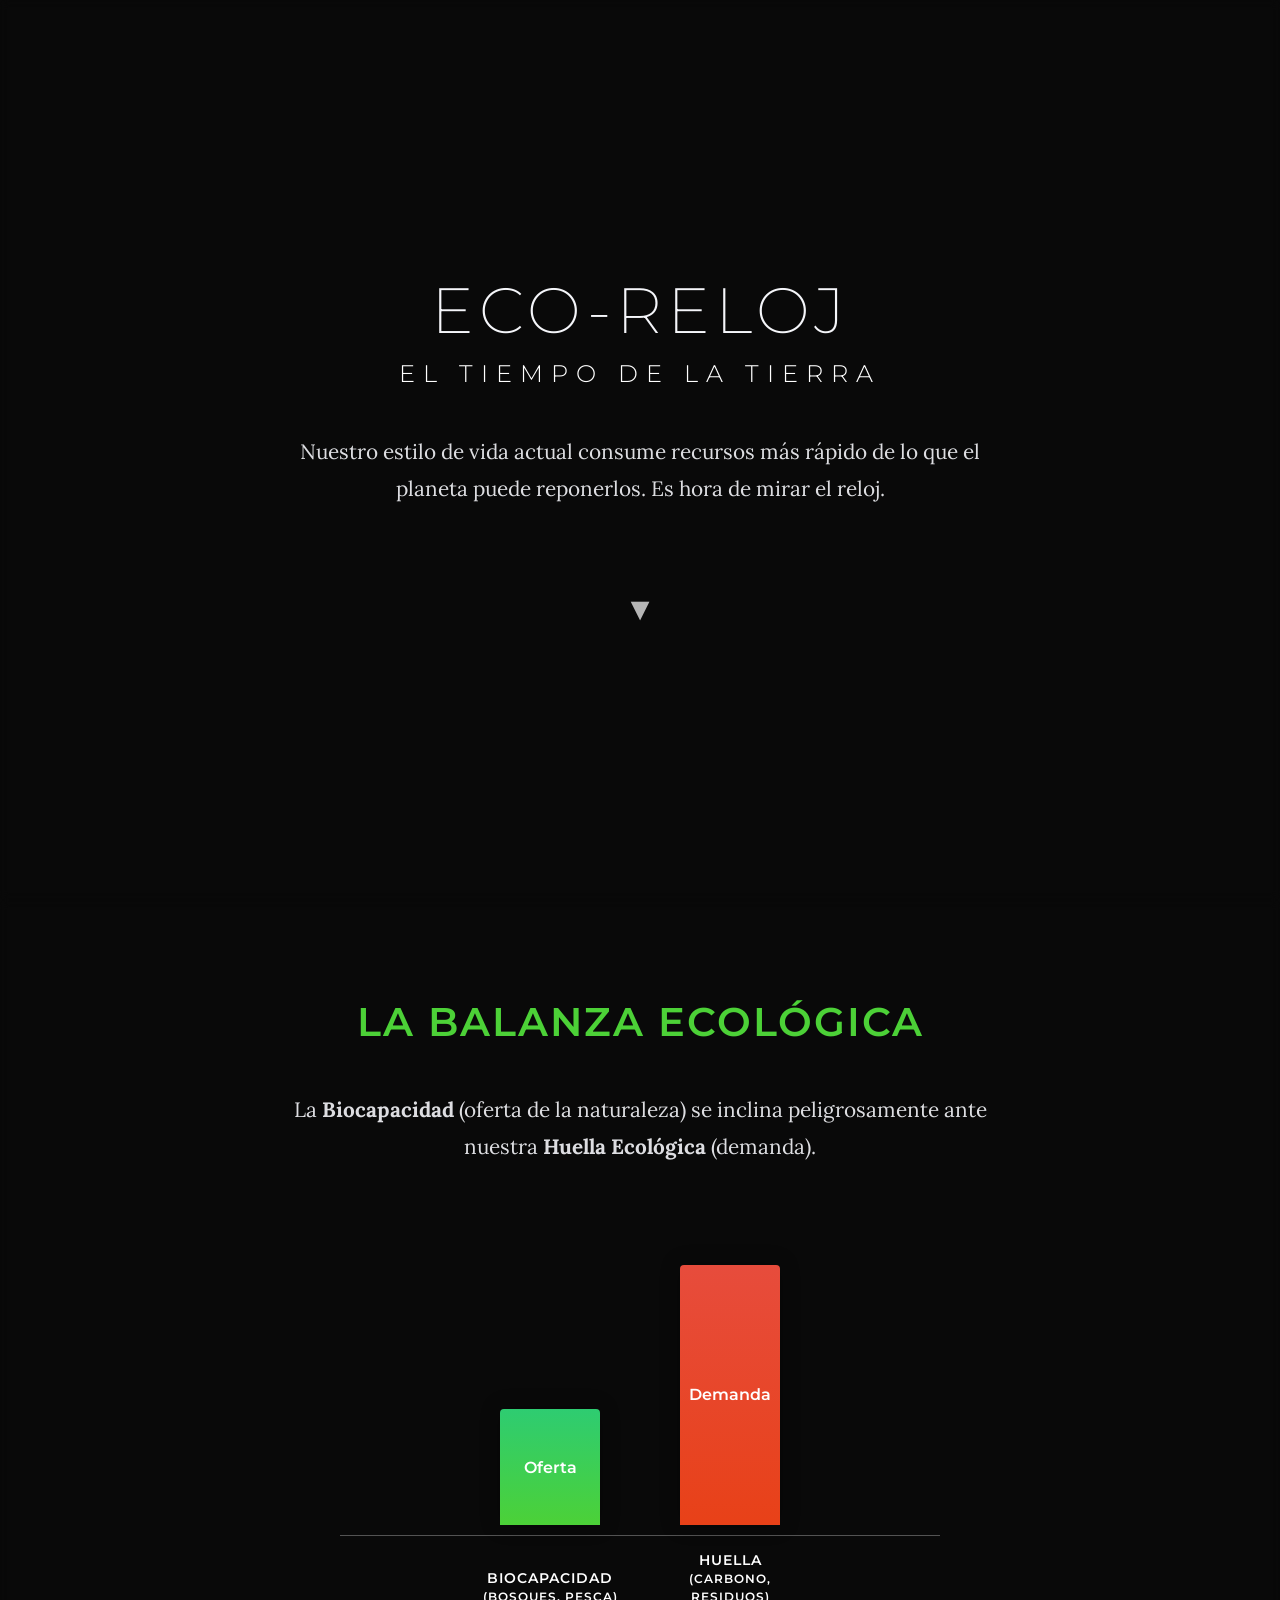
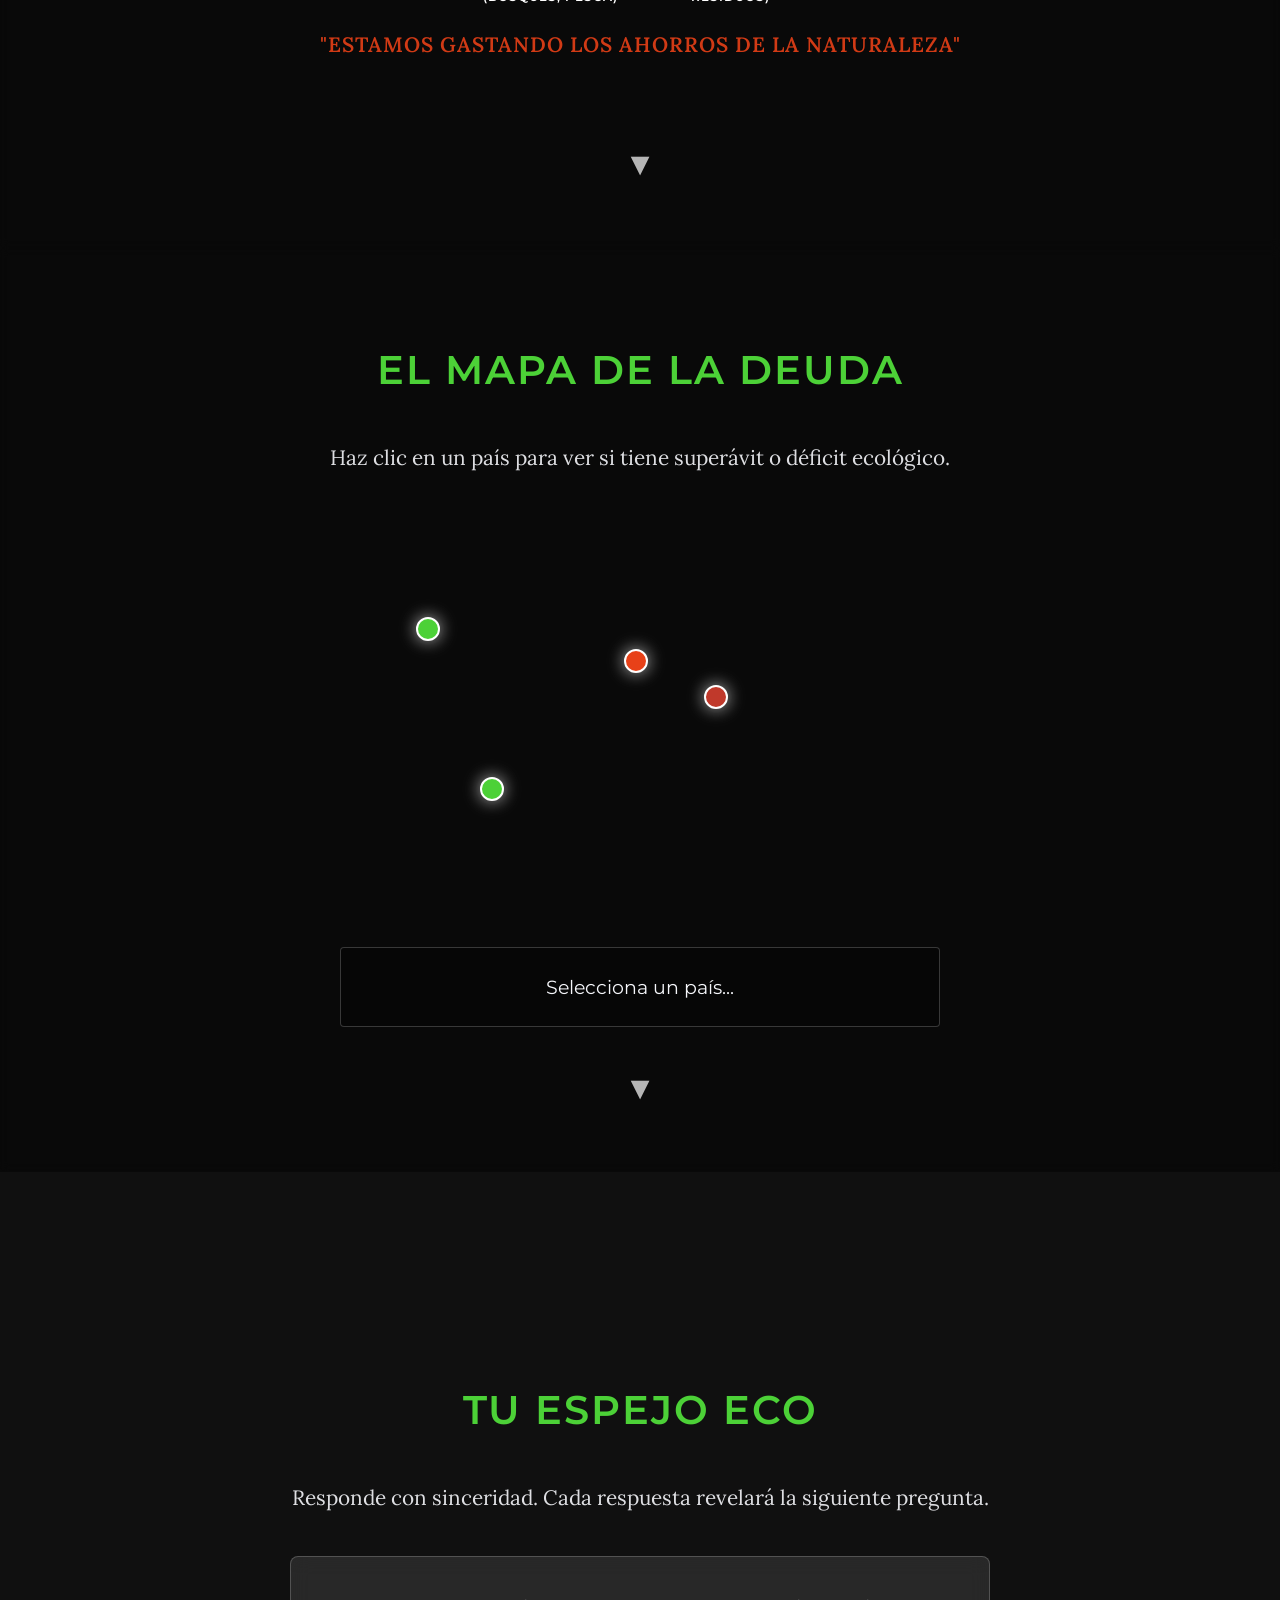
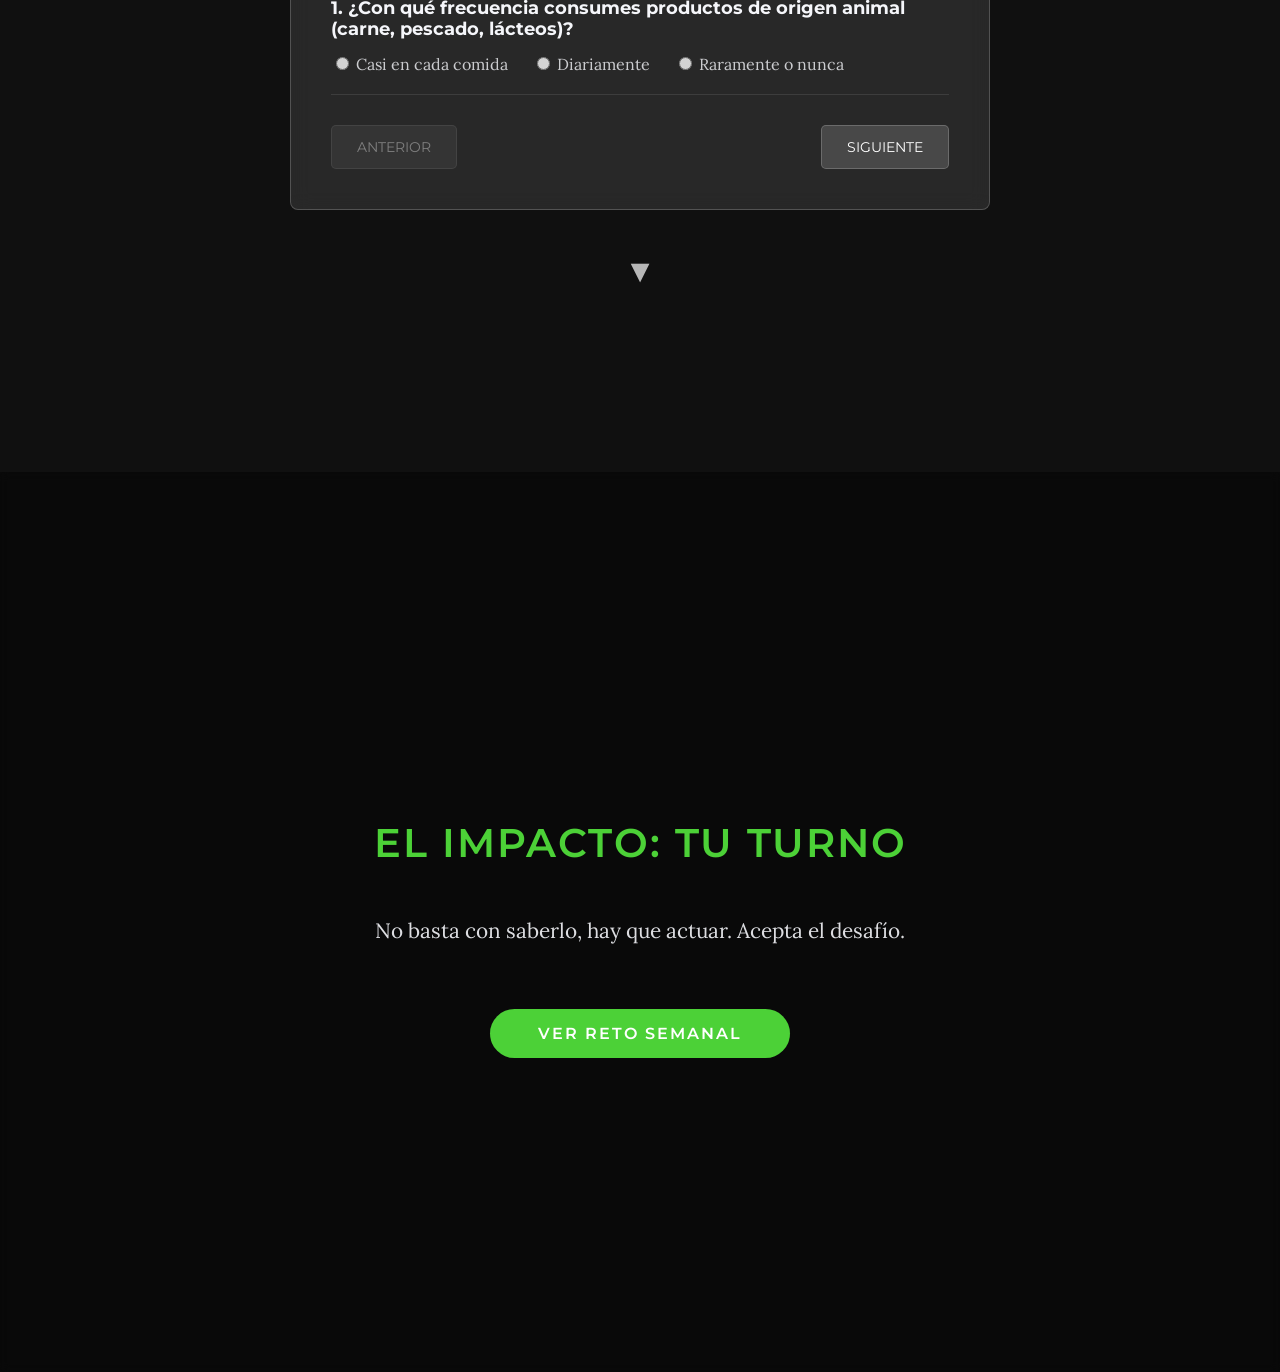
==== index.html @ bac18cf2 "Update and rename eco_reloj.html to index.html" ====
<!DOCTYPE html>
<html lang="es">
<head>
    <meta charset="UTF-8">
    <meta name="viewport" content="width=device-width, initial-scale=1.0">
    <title>Eco-Reloj: El Tiempo de la Tierra</title>
    <!-- Fuentes elegantes -->
    <link href="https://fonts.googleapis.com/css2?family=Lora:ital,wght@0,400;1,400&family=Montserrat:wght@200;400;600&display=swap" rel="stylesheet">
    <style>
        :root {
            --primary: #4cd137; /* Verde vibrante pero elegante */
            --danger: #e84118;  /* Rojo quemado */
            --text: #f5f6fa;    /* Blanco suave */
            --glass: rgba(255, 255, 255, 0.1);
            --glass-border: rgba(255, 255, 255, 0.2);
        }

        * {
            box-sizing: border-box;
        }

        body {
            font-family: 'Lora', serif;
            margin: 0;
            padding: 0;
            color: var(--text);
            background-color: #1a1a1a;
            scroll-behavior: smooth;
        }

        /* Estilo Scrollytelling: Secciones de pantalla completa */
        section {
            min-height: 100vh; /* Cada sección ocupa AL MENOS la pantalla completa y puede crecer */
            padding: 4rem 2rem;
            
            display: flex;
            flex-direction: column;
            justify-content: center;
            align-items: center;
            text-align: center;
            position: relative;
            background-size: cover;
            background-position: center;
            background-attachment: fixed; /* Efecto Parallax */
        }

        /* Capa oscura y difuminada sobre el fondo */
        section::before {
            content: '';
            position: absolute;
            top: 0; left: 0; right: 0; bottom: 0;
            background: rgba(0, 0, 0, 0.65); /* Oscurecer */
            backdrop-filter: blur(4px);      /* Difuminar */
            z-index: 1;
        }

        /* Contenedor para el contenido (texto, botones) para que esté sobre el fondo */
        .content-wrapper {
            position: relative;
            z-index: 2;
            width: 100%;
            max-width: 900px;
            display: flex;
            flex-direction: column;
            align-items: center;
        }

        h1 { 
            font-family: 'Montserrat', sans-serif; 
            font-weight: 200; 
            font-size: 4rem; 
            margin: 0; 
            letter-spacing: 5px;
            text-transform: uppercase;
        }
        
        h2 { 
            font-family: 'Montserrat', sans-serif; 
            font-weight: 600; 
            font-size: 2.5rem; 
            margin-bottom: 1.5rem; 
            color: var(--primary);
            text-transform: uppercase;
            letter-spacing: 2px;
        }
        
        p { 
            font-size: 1.3rem; 
            max-width: 700px; 
            line-height: 1.8; 
            margin-bottom: 2.5rem; 
            font-weight: 300;
            opacity: 0.9;
        }

        /* Sección 1: Portada */
        #inicio {
            background-image: url('https://images.unsplash.com/photo-1451187580459-43490279c0fa?q=80&w=1920&auto=format&fit=crop');
        }
        #inicio h2 { color: white; font-size: 1.5rem; font-weight: 300; letter-spacing: 8px; margin-top: 10px; }
        
        .scroll-down {
            margin-top: 40px;
            font-size: 2rem;
            color: white;
            text-decoration: none;
            animation: float 2s infinite ease-in-out;
            opacity: 0.7;
            cursor: pointer;
        }

        /* Sección 2: La Balanza */
        #balanza {
            background-image: url('https://images.unsplash.com/photo-1500829243541-74b677fecc30?q=80&w=1920&auto=format&fit=crop');
        }

        .grafico-balanza {
            display: flex;
            align-items: flex-end;
            justify-content: center;
            gap: 80px;
            height: 300px;
            width: 100%;
            max-width: 600px;
            margin: 30px 0;
            border-bottom: 1px solid rgba(255,255,255,0.3);
            padding-bottom: 10px;
        }

        .barra {
            width: 100px;
            display: flex;
            align-items: center;
            justify-content: center;
            color: white;
            font-family: 'Montserrat', sans-serif;
            font-weight: 600;
            border-radius: 4px 4px 0 0;
            position: relative;
            box-shadow: 0 0 20px rgba(0,0,0,0.3);
            height: 0; /* Inicialmente 0 para la animación */
            transition: height 2s cubic-bezier(0.22, 1, 0.36, 1); /* Animación suave de subida */
        }

        /* Clases para la animación de altura cuando es visible */
        .grafico-balanza.visible .oferta { 
            background: linear-gradient(to top, var(--primary), #2ecc71); 
            height: 40%; 
        }
        .grafico-balanza.visible .demanda { 
            background: linear-gradient(to top, var(--danger), #e74c3c); 
            height: 90%; 
        }
        
        .etiqueta { 
            position: absolute; 
            bottom: -80px; /* Bajamos la etiqueta */
            color: white; 
            width: 150px; 
            font-size: 0.9rem;
            font-family: 'Montserrat', sans-serif;
            text-transform: uppercase;
            letter-spacing: 1px;
        }

        /* Sección 3: Mapa de la Deuda */
        #mapa {
            background-image: url('https://images.unsplash.com/photo-1524661135-423995f22d0b?q=80&w=1920&auto=format&fit=crop');
        }

        .mapa-container {
            position: relative;
            width: 100%;
            max-width: 800px;
            height: 400px;
            margin-bottom: 30px;
            background-image: url('https://upload.wikimedia.org/wikipedia/commons/8/80/World_map_-_low_resolution.svg');
            background-size: contain;
            background-repeat: no-repeat;
            background-position: center;
            filter: drop-shadow(0 0 10px rgba(255,255,255,0.2));
        }

        /* Hacemos el fondo del espejo un poco más claro para que se vea la imagen */
        #espejo::before {
            background: rgba(0, 0, 0, 0.35); /* Aclarado para mejorar visibilidad del fondo */
            backdrop-filter: blur(2px);
        }

        .pin {
            position: absolute;
            width: 24px;
            height: 24px;
            border-radius: 50%;
            cursor: pointer;
            transition: transform 0.3s, box-shadow 0.3s;
            box-shadow: 0 0 15px rgba(255,255,255,0.5);
            border: 2px solid white;
        }
        .pin:hover {
            transform: scale(1.3);
            z-index: 10;
        }

        #info-pais {
            padding: 20px;
            border-radius: 4px;
            font-family: 'Montserrat', sans-serif;
            font-weight: 400;
            font-size: 1.2rem;
            min-height: 80px;
            width: 100%;
            max-width: 600px;
            display: flex;
            align-items: center;
            justify-content: center;
            background: rgba(0,0,0,0.3);
            border: 1px solid var(--glass-border);
        }

        /* Sección 4: Tu Espejo Eco */
        #espejo {
            background-image: url('https://images.unsplash.com/photo-1497436072909-60f360e1d4b0?q=80&w=1920&auto=format&fit=crop');
        }

        .cuestionario {
            background: var(--glass);
            border: 1px solid var(--glass-border);
            backdrop-filter: blur(10px);
            padding: 40px;
            border-radius: 8px;
            text-align: left;
            width: 100%;
            max-width: 700px;
        }
        .pregunta { 
            display: none;
            border-bottom: 1px solid rgba(255,255,255,0.1);
            padding-bottom: 20px;
            margin-bottom: 20px;
        }
        .pregunta.active { 
            display: block;
            margin-bottom: 30px;
            padding-bottom: 20px;
            transition: opacity 0.5s ease-in, max-height 0.7s ease-in;
        }
        .pregunta strong { display: block; margin-bottom: 15px; font-family: 'Montserrat', sans-serif; font-size: 1.1rem; }
        .pregunta label { 
            display: inline-block; 
            margin-right: 20px; 
            cursor: pointer; 
            font-size: 1rem;
            opacity: 0.8;
            transition: opacity 0.2s;
        }
        .pregunta label:hover { opacity: 1; }
        
        button.action-btn {
            background-color: white;
            color: white;
            color: #1a1a1a;
            border: none;
            padding: 15px 40px;
            font-size: 1rem;
            font-family: 'Montserrat', sans-serif;
            font-weight: 600;
            text-transform: uppercase;
            letter-spacing: 2px;
            border-radius: 50px;
            cursor: pointer;
            margin-top: 20px;
            width: 100%;
            transition: transform 0.2s, box-shadow 0.2s;
        }
        button.action-btn:hover { 
            transform: translateY(-2px);
            box-shadow: 0 5px 15px rgba(255,255,255,0.2);
        }

        #resultado-planetas {
            margin-top: 30px;
            font-size: 1.8rem;
            font-family: 'Montserrat', sans-serif;
            font-weight: 300;
            text-align: center;
            color: white;
            min-height: 50px;
        }
        #resultado-planetas span {
            font-weight: 600;
            letter-spacing: 1px;
        }

        .navegacion-cuestionario {
            display: flex;
            justify-content: space-between;
            margin-top: 30px;
        }

        .nav-btn {
            background-color: rgba(255, 255, 255, 0.15);
            color: white;
            border: 1px solid var(--glass-border);
            padding: 12px 25px;
            font-family: 'Montserrat', sans-serif;
            cursor: pointer;
            border-radius: 5px;
            transition: background-color 0.3s;
            font-size: 0.9rem;
            text-transform: uppercase;
        }
        .nav-btn:hover:not(:disabled) { background-color: rgba(255, 255, 255, 0.3); }
        .nav-btn:disabled {
            opacity: 0.4;
            cursor: not-allowed;
        }
        /* Sección 5: Acciones */
        #acciones {
            background-image: url('https://images.unsplash.com/photo-1542601906990-b4d3fb778b09?q=80&w=1920&auto=format&fit=crop');
        }

        #lista-retos {
            display: none;
            text-align: left;
            width: 100%;
            max-width: 700px;
            margin-top: 40px;
        }
        .reto-card {
            background: var(--glass);
            border: 1px solid var(--glass-border);
            border-left: 4px solid var(--primary);
            padding: 25px;
            margin-bottom: 20px;
            backdrop-filter: blur(5px);
            border-radius: 0 8px 8px 0;
        }
        .reto-card h3 { margin: 0 0 10px 0; color: white; font-family: 'Montserrat', sans-serif; }
        .reto-card p { margin: 0; font-size: 1rem; max-width: 100%; }

        @keyframes float {
            0% { transform: translateY(0); }
            50% { transform: translateY(10px); }
            100% { transform: translateY(0); }
        }
    </style>
</head>
<body>

    <!-- 1. Concepto y Objetivo -->
    <section id="inicio">
        <div class="content-wrapper">
            <h1>Eco-Reloj</h1>
            <h2>El Tiempo de la Tierra</h2>
            <p>Nuestro estilo de vida actual consume recursos más rápido de lo que el planeta puede reponerlos. Es hora de mirar el reloj.</p>
            <a href="#balanza" class="scroll-down">▼</a>
        </div>
    </section>

    <!-- 2. La Balanza (Biocapacidad vs Huella) -->
    <section id="balanza">
        <div class="content-wrapper">
            <h2>La Balanza Ecológica</h2>
            <p>La <strong>Biocapacidad</strong> (oferta de la naturaleza) se inclina peligrosamente ante nuestra <strong>Huella Ecológica</strong> (demanda).</p>
            
            <div class="grafico-balanza">
                <div class="barra oferta">
                    Oferta
                    <span class="etiqueta">Biocapacidad<br><small>(Bosques, Pesca)</small></span>
                </div>
                <div class="barra demanda">
                    Demanda
                    <span class="etiqueta">Huella<br><small>(Carbono, Residuos)</small></span>
                </div>
            </div>
            <p style="margin-top: 60px; font-weight: 600; color: var(--danger); letter-spacing: 1px;">"ESTAMOS GASTANDO LOS AHORROS DE LA NATURALEZA"</p>
            <a href="#mapa" class="scroll-down">▼</a>
        </div>
    </section>

    <!-- 3. El Mapa de la Deuda -->
    <section id="mapa">
        <div class="content-wrapper">
            <h2>El Mapa de la Deuda</h2>
            <p>Haz clic en un país para ver si tiene superávit o déficit ecológico.</p>
            
            <div class="mapa-container">
                <!-- Coordenadas aproximadas en % para el mapa SVG -->
                <div id="pin-canada" class="pin" style="top: 25%; left: 22%; background-color: var(--primary);"></div>
                <div id="pin-brasil" class="pin" style="top: 65%; left: 30%; background-color: var(--primary);"></div>
                <div id="pin-espana" class="pin" style="top: 33%; left: 48%; background-color: var(--danger);"></div>
                <div id="pin-qatar" class="pin" style="top: 42%; left: 58%; background-color: #c0392b;"></div>
            </div>

            <div id="info-pais">Selecciona un país...</div>
            <a href="#espejo" class="scroll-down">▼</a>
        </div>
    </section>

    <!-- 4. Tu Espejo Eco (Simulador) -->
    <section id="espejo">
        <div class="content-wrapper">
            <h2>Tu Espejo Eco</h2>
            <p>Responde con sinceridad. Cada respuesta revelará la siguiente pregunta.</p>
            
            <div class="cuestionario">
                <!-- Pregunta 1 -->
                <div id="pregunta-1" class="pregunta active">
                    <strong>1. ¿Con qué frecuencia consumes productos de origen animal (carne, pescado, lácteos)?</strong>
                    <label><input type="radio" name="q1" value="1.2"> Casi en cada comida</label>
                    <label><input type="radio" name="q1" value="0.7"> Diariamente</label>
                    <label><input type="radio" name="q1" value="0.2"> Raramente o nunca</label>
                </div>

                <!-- Pregunta 2 -->
                <div id="pregunta-2" class="pregunta">
                    <strong>2. ¿Cuál es tu principal medio de transporte diario?</strong>
                    <label><input type="radio" name="q2" value="1.0"> Coche (gasolina/diésel) solo</label>
                    <label><input type="radio" name="q2" value="0.4"> Transporte público o coche compartido</label>
                    <label><input type="radio" name="q2" value="0.1"> Bici, a pie o coche eléctrico</label>
                </div>

                <!-- Pregunta 3 -->
                <div id="pregunta-3" class="pregunta">
                    <strong>3. ¿Cómo es el consumo energético de tu hogar?</strong>
                    <label><input type="radio" name="q3" value="0.8"> No presto atención, uso energía convencional</label>
                    <label><input type="radio" name="q3" value="0.4"> Uso bombillas LED y apago luces</label>
                    <label><input type="radio" name="q3" value="0.1"> Tengo electrodomésticos A+++ y/o energía renovable</label>
                </div>

                <!-- Pregunta 4 -->
                <div id="pregunta-4" class="pregunta">
                    <strong>4. Al comprar alimentos, ¿priorizas productos locales y de temporada?</strong>
                    <label><input type="radio" name="q4" value="0.6"> No, compro lo que me apetece</label>
                    <label><input type="radio" name="q4" value="0.3"> A veces, si es fácil encontrarlos</label>
                    <label><input type="radio" name="q4" value="0.1"> Sí, busco activamente productos de cercanía</label>
                </div>

                <!-- Pregunta 5 -->
                <div id="pregunta-5" class="pregunta">
                    <strong>5. ¿Cómo gestionas tus residuos domésticos?</strong>
                    <label><input type="radio" name="q5" value="0.5"> No separo los residuos</label>
                    <label><input type="radio" name="q5" value="0.2"> Separo lo básico (plástico, papel, vidrio)</label>
                    <label><input type="radio" name="q5" value="0.0"> Separo, composteo y reduzco al máximo</label>
                </div>

                <!-- Pregunta 6 -->
                <div id="pregunta-6" class="pregunta">
                    <strong>6. ¿Con qué frecuencia viajas en avión al año?</strong>
                    <label><input type="radio" name="q6" value="1.5"> Varios viajes largos (intercontinentales)</label>
                    <label><input type="radio" name="q6" value="0.8"> Varios viajes cortos (nacionales/europeos)</label>
                    <label><input type="radio" name="q6" value="0.1"> No suelo viajar en avión</label>
                </div>

                <!-- Pregunta 7 -->
                <div id="pregunta-7" class="pregunta">
                    <strong>7. ¿Con qué frecuencia compras artículos nuevos (ropa, electrónica, etc.)?</strong>
                    <label><input type="radio" name="q7" value="0.7"> Constantemente, me gusta estar a la última</label>
                    <label><input type="radio" name="q7" value="0.3"> Solo cuando algo se rompe o es necesario</label>
                    <label><input type="radio" name="q7" value="0.1"> Raramente, priorizo reparar o comprar de segunda mano</label>
                </div>

                <!-- Pregunta 8 -->
                <div id="pregunta-8" class="pregunta">
                    <strong>8. ¿En qué tipo de vivienda vives?</strong>
                    <label><input type="radio" name="q8" value="0.8"> Casa grande unifamiliar</label>
                    <label><input type="radio" name="q8" value="0.4"> Casa adosada o piso grande (>100m²)</label>
                    <label><input type="radio" name="q8" value="0.2"> Piso pequeño o apartamento (<100m²)</label>
                </div>

                <!-- Pregunta 9 -->
                <div id="pregunta-9" class="pregunta">
                    <strong>9. ¿Cuánta atención prestas a tu consumo de agua?</strong>
                    <label><input type="radio" name="q9" value="0.4"> No me fijo mucho, dejo el grifo correr</label>
                    <label><input type="radio" name="q9" value="0.2"> Intento cerrar el grifo y hacer duchas cortas</label>
                    <label><input type="radio" name="q9" value="0.1"> Reutilizo agua y tengo sistemas de ahorro</label>
                </div>

                <!-- Pregunta 10 -->
                <div id="pregunta-10" class="pregunta">
                    <strong>10. ¿Qué porcentaje de la comida que compras crees que acabas tirando?</strong>
                    <label><input type="radio" name="q10" value="0.6"> Bastante, más del 20%</label>
                    <label><input type="radio" name="q10" value="0.3"> Algo, a veces se me estropean cosas (5-20%)</label>
                    <label><input type="radio" name="q10" value="0.1"> Muy poco o nada, planifico bien mis compras (<5%)</label>
                </div>

                <!-- Pregunta 11 -->
                <div id="pregunta-11" class="pregunta">
                    <strong>11. ¿Cuál es el tamaño de tu hogar (cuántas personas viven contigo)?</strong>
                    <label><input type="radio" name="q11" value="0.2"> Vivo con 3 o más personas (recursos compartidos)</label>
                    <label><input type="radio" name="q11" value="0.4"> Vivo con 1 o 2 personas</label>
                    <label><input type="radio" name="q11" value="0.7"> Vivo solo/a</label>
                </div>

                <!-- Pregunta 12 -->
                <div id="pregunta-12" class="pregunta">
                    <strong>12. ¿Con qué frecuencia consumes alimentos procesados y envasados?</strong>
                    <label><input type="radio" name="q12" value="0.5"> A diario, son la base de mi dieta</label>
                    <label><input type="radio" name="q12" value="0.2"> Varias veces por semana</label>
                    <label><input type="radio" name="q12" value="0.1"> Raramente, cocino con ingredientes frescos</label>
                </div>

                <!-- Pregunta 13 -->
                <div id="pregunta-13" class="pregunta">
                    <strong>13. Si tienes vehículo, ¿qué tipo de combustible usa?</strong>
                    <label><input type="radio" name="q13" value="0.8"> Diésel o gasolina antiguo</label>
                    <label><input type="radio" name="q13" value="0.3"> Híbrido o gasolina moderno y eficiente</label>
                    <label><input type="radio" name="q13" value="0.0"> Eléctrico o no tengo vehículo</label>
                </div>

                <!-- Pregunta 14 -->
                <div id="pregunta-14" class="pregunta">
                    <strong>14. ¿Cómo climatizas tu hogar principalmente?</strong>
                    <label><input type="radio" name="q14" value="0.7"> Calefacción/aire acondicionado sin control</label>
                    <label><input type="radio" name="q14" value="0.4"> Uso la climatización con termostato de forma moderada</label>
                    <label><input type="radio" name="q14" value="0.1"> Buen aislamiento, uso mínimo de climatización</label>
                </div>

                <!-- Pregunta 15 -->
                <div id="pregunta-15" class="pregunta">
                    <strong>15. ¿Tu banco o tus ahorros invierten en energías renovables?</strong>
                    <label><input type="radio" name="q15" value="0.3"> No lo sé o sé que no</label>
                    <label><input type="radio" name="q15" value="0.1"> Intento que mi dinero apoye proyectos sostenibles</label>
                    <label><input type="radio" name="q15" value="0.0"> Sí, invierto activamente en banca ética o proyectos verdes</label>
                </div>

                <div class="navegacion-cuestionario">
                    <button id="btn-anterior" class="nav-btn">Anterior</button>
                    <button id="btn-siguiente" class="nav-btn">Siguiente</button>
                </div>

                <div id="calculo-container" style="display: none; opacity: 0; transition: opacity 0.8s ease-in;">
                    <button id="btn-calcular" class="action-btn">Calcular mis planetas</button>
                    <div id="resultado-planetas"></div>
                </div>
            </div>
            <a href="#acciones" class="scroll-down">▼</a>
        </div>
    </section>

    <!-- 5. Acciones Concretas -->
    <section id="acciones">
        <div class="content-wrapper">
            <h2>El Impacto: Tu Turno</h2>
            <p>No basta con saberlo, hay que actuar. Acepta el desafío.</p>
            
            <button id="btn-ver-reto" class="action-btn" style="max-width: 300px; background-color: var(--primary); color: white;">Ver Reto Semanal</button>

            <div id="lista-retos">
                <div class="reto-card">
                    <h3>🚗 Operación Coche Compartido</h3>
                    <p>No viajes solo. Evita "pagar" el coste de 4 asientos usando solo uno.</p>
                </div>
                <div class="reto-card">
                    <h3>🥦 Lunes sin Carne</h3>
                    <p>Reduce el impacto del sector alimentario eliminando la carne un día a la semana.</p>
                </div>
                <div class="reto-card">
                    <h3>♻️ Estación de Reciclaje</h3>
                    <p>Instala tres cubos en casa hoy mismo para reducir tu huella de residuos.</p>
                </div>
            </div>
        </div>
    </section>

    <script>
    document.addEventListener('DOMContentLoaded', function() {

        // --- Lógica para el desplazamiento suave con las flechas ---
        document.querySelectorAll('a.scroll-down').forEach(anchor => {
            anchor.addEventListener('click', function (e) {
                e.preventDefault(); // Prevenir el salto brusco del ancla

                const targetId = this.getAttribute('href');
                const targetElement = document.querySelector(targetId);

                if (targetElement) {
                    targetElement.scrollIntoView({
                        behavior: 'smooth'
                    });
                }
            });
        });

        // --- Lógica para los pines del mapa ---
        document.getElementById('pin-canada').addEventListener('mouseenter', () => mostrarDeuda('canada'));
        document.getElementById('pin-brasil').addEventListener('mouseenter', () => mostrarDeuda('brasil'));
        document.getElementById('pin-espana').addEventListener('mouseenter', () => mostrarDeuda('espana'));
        document.getElementById('pin-qatar').addEventListener('mouseenter', () => mostrarDeuda('qatar'));
        document.querySelectorAll('.pin').forEach(p => p.addEventListener('mouseleave', limpiarInfo));

        // El resto de la lógica de la página se ejecuta después de que todo ha cargado

        // Lógica del Mapa de la Deuda
        function mostrarDeuda(pais) {
            const info = document.getElementById('info-pais');
            let texto = "";
            let colorFondo = "";
            let colorTexto = "white";

            switch(pais) {
                case 'brasil':
                    texto = "🇧🇷 Brasil: SUPERÁVIT ECOLÓGICO (Verde). Gracias a su inmensa biodiversidad amazónica.";
                    colorFondo = "rgba(76, 209, 55, 0.4)";
                    break;
                case 'canada':
                    texto = "🇨🇦 Canadá: SUPERÁVIT ECOLÓGICO (Verde). Gran extensión de bosques y baja densidad.";
                    colorFondo = "rgba(76, 209, 55, 0.4)";
                    break;
                case 'espana':
                    texto = "🇪🇸 España: DÉFICIT ECOLÓGICO (Rojo). Importación masiva de recursos y consumo.";
                    colorFondo = "rgba(232, 65, 24, 0.4)";
                    break;
                case 'qatar':
                    texto = "🇶🇦 Qatar: DÉFICIT EXTREMO (Rojo Oscuro). Altísimo consumo energético per cápita.";
                    colorFondo = "rgba(194, 54, 22, 0.6)";
                    break;
            }

            info.style.backgroundColor = colorFondo;
            info.style.color = colorTexto;
            info.innerText = texto;
        }

        function limpiarInfo() {
            const info = document.getElementById('info-pais');
            info.style.backgroundColor = "rgba(0,0,0,0.3)";
            info.style.color = "white";
            info.innerText = "Pasa el ratón por los puntos del mapa...";
        }

        // Lógica del Espejo Eco (Cuestionario secuencial)
        const preguntas = document.querySelectorAll('.cuestionario .pregunta');
        const calculoContainer = document.getElementById('calculo-container');
        const navContainer = document.querySelector('.navegacion-cuestionario');
        const btnAnterior = document.getElementById('btn-anterior');
        const btnSiguiente = document.getElementById('btn-siguiente');
        const btnCalcular = document.getElementById('btn-calcular');
        const resultadoDiv = document.getElementById('resultado-planetas');
        let currentQuestionIndex = 0;

        function showQuestion(index) {
            preguntas.forEach((pregunta, i) => {
                pregunta.classList.toggle('active', i === index);
            });
            btnAnterior.disabled = index === 0;
            btnSiguiente.textContent = index === preguntas.length - 1 ? 'Finalizar' : 'Siguiente';
        }

        btnSiguiente.addEventListener('click', () => {
            const currentQuestion = preguntas[currentQuestionIndex];
            const isAnswered = currentQuestion.querySelector('input[type="radio"]:checked');

            if (!isAnswered) {
                alert('Por favor, selecciona una respuesta para continuar.');
                return;
            }

            if (currentQuestionIndex < preguntas.length - 1) {
                currentQuestionIndex++;
                showQuestion(currentQuestionIndex);
            } else {
                // Última pregunta, mostrar botón de calcular
                navContainer.style.display = 'none';
                calculoContainer.style.display = 'block';
                setTimeout(() => { calculoContainer.style.opacity = '1'; }, 50);
            }
        });

        btnAnterior.addEventListener('click', () => {
            if (currentQuestionIndex > 0) {
                currentQuestionIndex--;
                showQuestion(currentQuestionIndex);
            }
        });

        // Iniciar cuestionario
        showQuestion(currentQuestionIndex);

        function calcularHuella() {
            // Empezamos con una base de 0.5 planetas (necesidades básicas).
            let planetas = 0.5;
            
            // Recorremos todas las preguntas y sumamos el valor de la respuesta seleccionada
            for (let i = 1; i <= preguntas.length; i++) {
                const respuesta = document.querySelector(`input[name="q${i}"]:checked`);
                if (respuesta) { // Comprobación de seguridad
                    planetas += parseFloat(respuesta.value);
                }
            }

            resultadoDiv.innerHTML = `Necesitaríamos <span style="font-size: 3rem; color: var(--danger);">${planetas.toFixed(1)}</span> Tierras si todos vivieran como tú.`;
        }
        btnCalcular.addEventListener('click', calcularHuella);

        // Lógica de Retos
        function mostrarRetos() {
            const lista = document.getElementById('lista-retos');
            lista.style.display = 'block';
            lista.scrollIntoView({ behavior: 'smooth' });
        }
        
        document.getElementById('btn-ver-reto').addEventListener('click', mostrarRetos);

        // Animación de entrada para la gráfica
        const observer = new IntersectionObserver((entries) => {
            entries.forEach(entry => {
                if (entry.isIntersecting) {
                    entry.target.classList.add('visible');
                }
            });
        }, { threshold: 0.5 });

        document.querySelectorAll('.grafico-balanza').forEach(el => observer.observe(el));
    });
    </script>
</body>
</html>
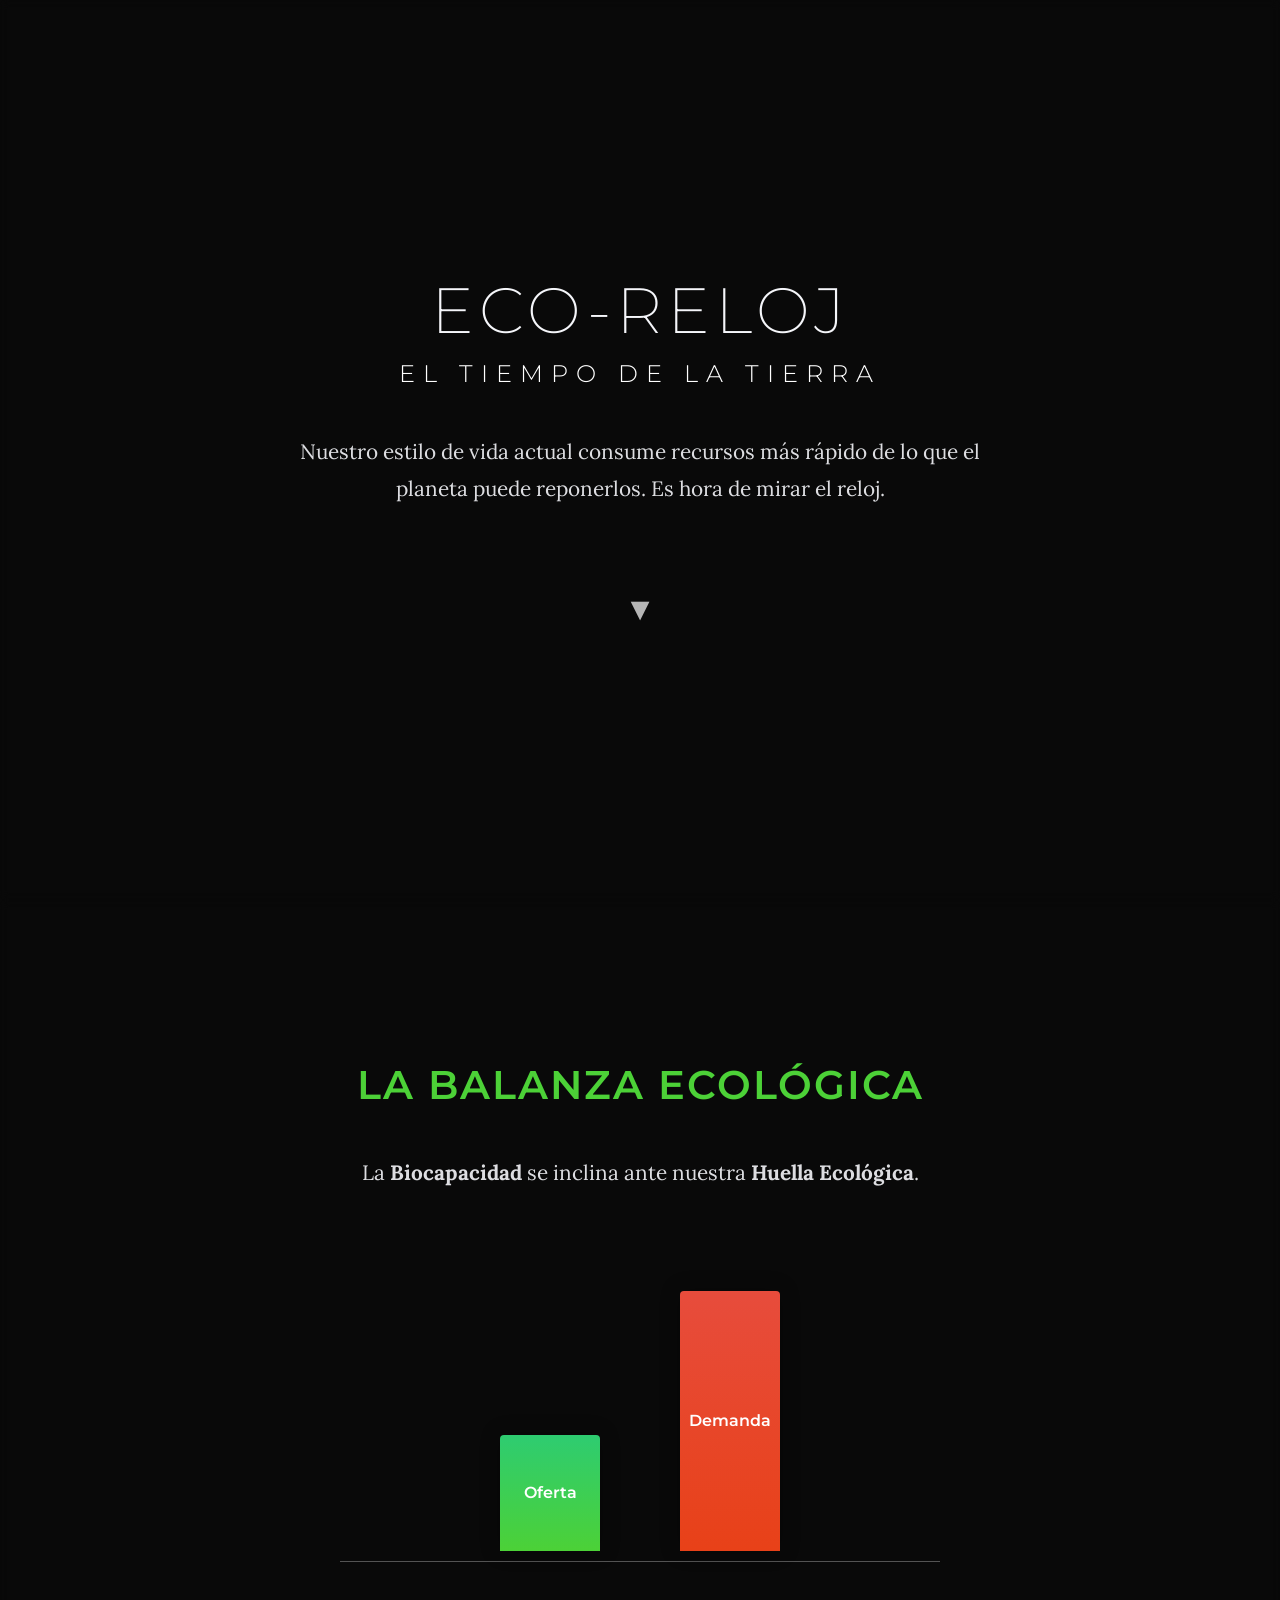
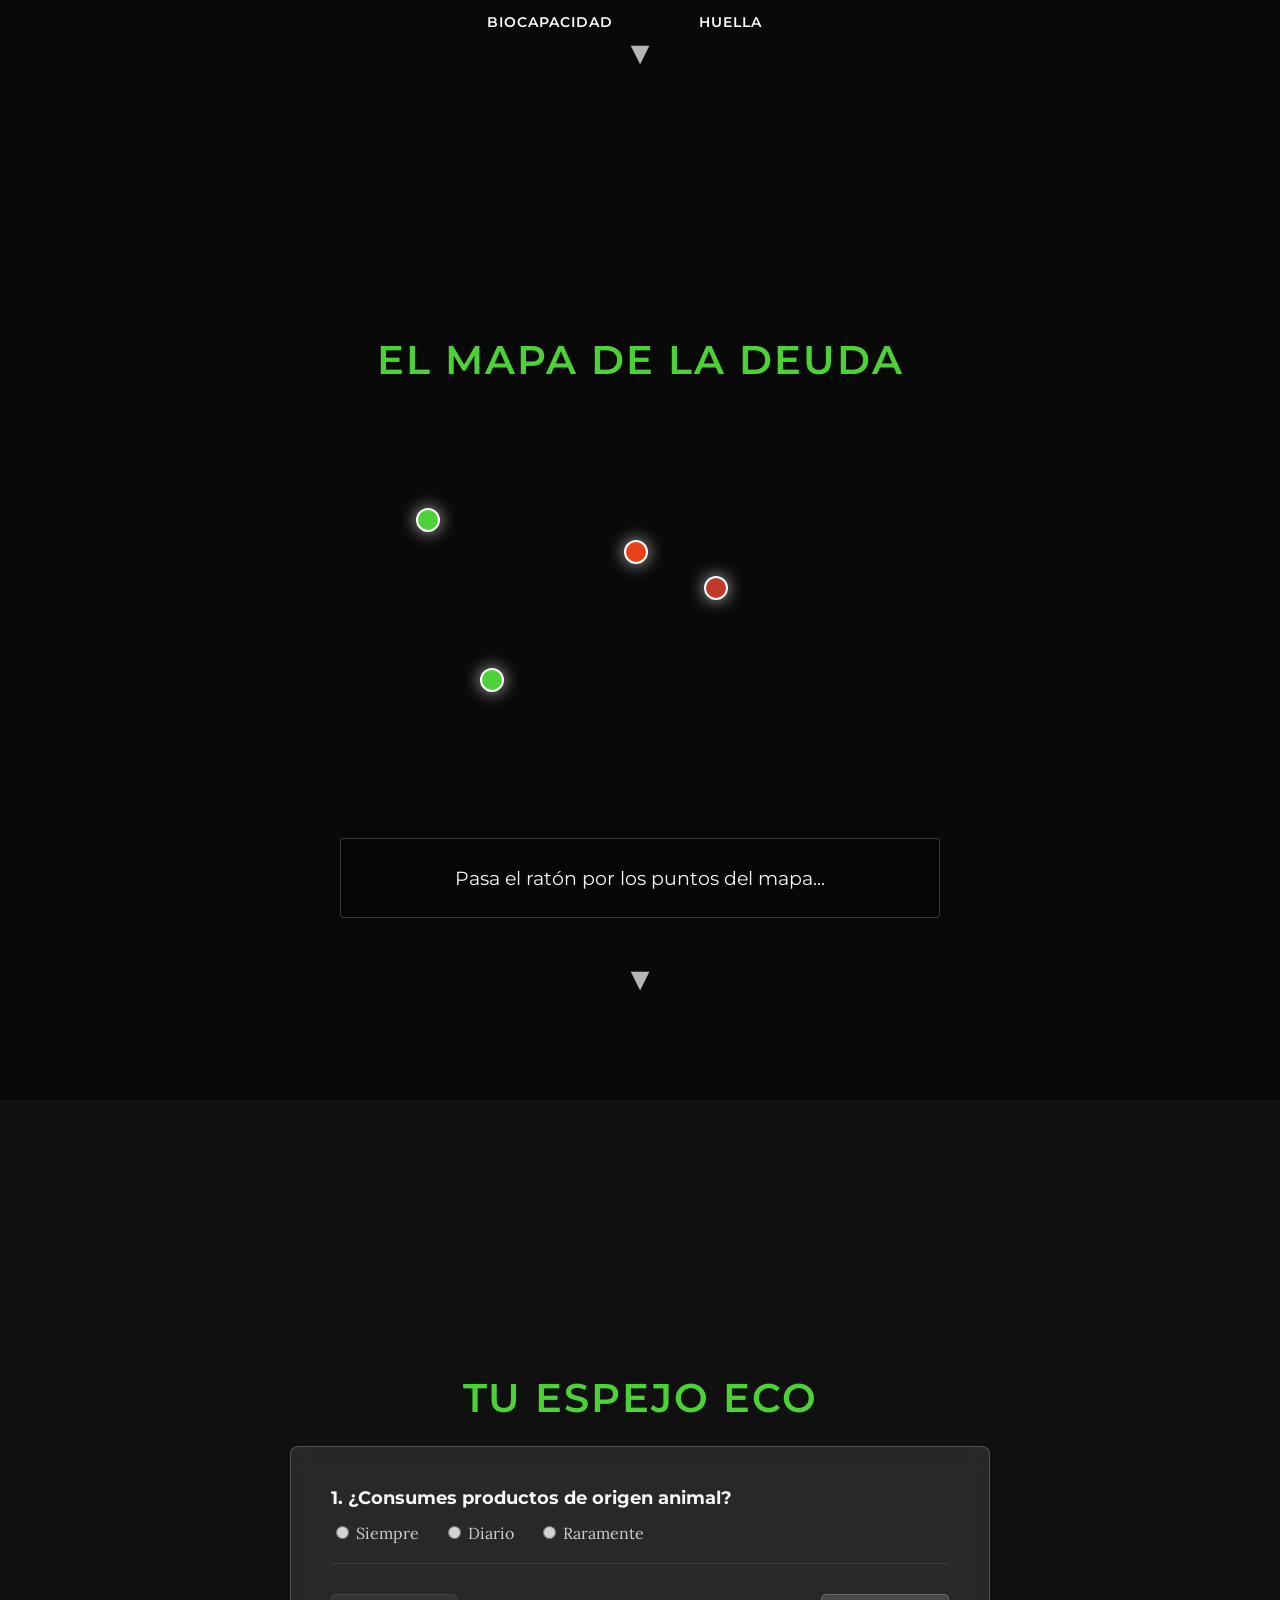
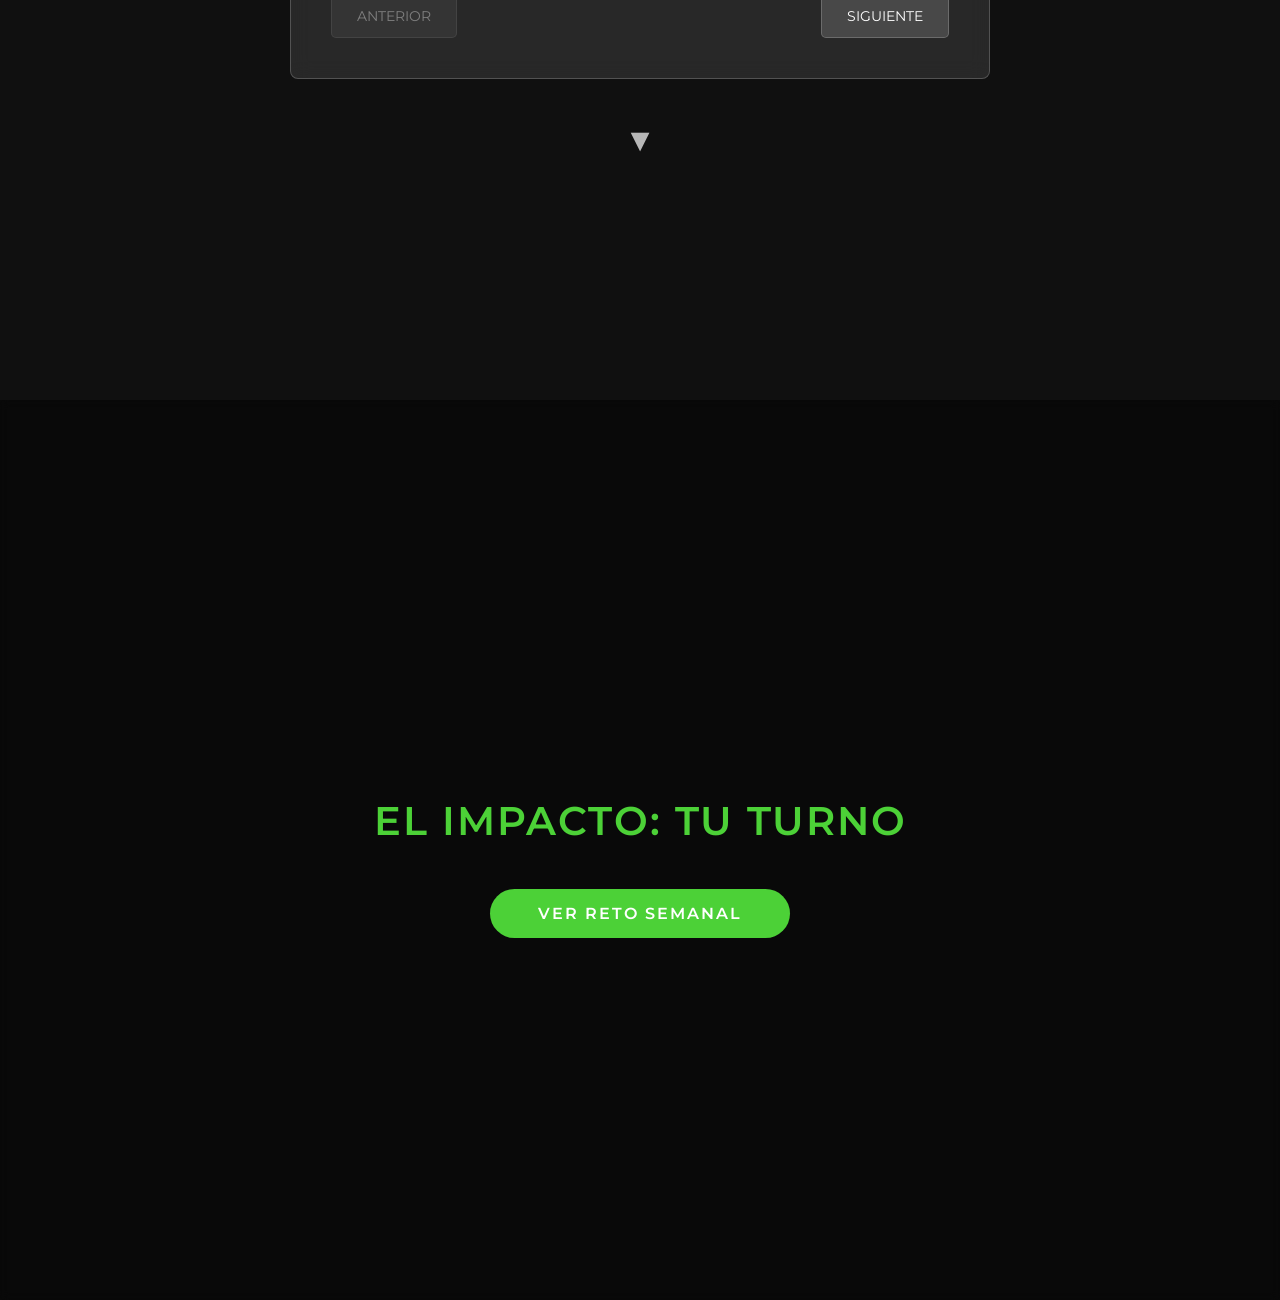
==== commit d03b6a27: "Add files via upload" ====
--- a/index.html
+++ b/index.html
@@ -4,716 +4,120 @@
     <meta charset="UTF-8">
     <meta name="viewport" content="width=device-width, initial-scale=1.0">
     <title>Eco-Reloj: El Tiempo de la Tierra</title>
-    <!-- Fuentes elegantes -->
+
+    <!-- Google Fonts -->
     <link href="https://fonts.googleapis.com/css2?family=Lora:ital,wght@0,400;1,400&family=Montserrat:wght@200;400;600&display=swap" rel="stylesheet">
-    <style>
-        :root {
-            --primary: #4cd137; /* Verde vibrante pero elegante */
-            --danger: #e84118;  /* Rojo quemado */
-            --text: #f5f6fa;    /* Blanco suave */
-            --glass: rgba(255, 255, 255, 0.1);
-            --glass-border: rgba(255, 255, 255, 0.2);
-        }
 
-        * {
-            box-sizing: border-box;
-        }
-
-        body {
-            font-family: 'Lora', serif;
-            margin: 0;
-            padding: 0;
-            color: var(--text);
-            background-color: #1a1a1a;
-            scroll-behavior: smooth;
-        }
-
-        /* Estilo Scrollytelling: Secciones de pantalla completa */
-        section {
-            min-height: 100vh; /* Cada sección ocupa AL MENOS la pantalla completa y puede crecer */
-            padding: 4rem 2rem;
-            
-            display: flex;
-            flex-direction: column;
-            justify-content: center;
-            align-items: center;
-            text-align: center;
-            position: relative;
-            background-size: cover;
-            background-position: center;
-            background-attachment: fixed; /* Efecto Parallax */
-        }
-
-        /* Capa oscura y difuminada sobre el fondo */
-        section::before {
-            content: '';
-            position: absolute;
-            top: 0; left: 0; right: 0; bottom: 0;
-            background: rgba(0, 0, 0, 0.65); /* Oscurecer */
-            backdrop-filter: blur(4px);      /* Difuminar */
-            z-index: 1;
-        }
-
-        /* Contenedor para el contenido (texto, botones) para que esté sobre el fondo */
-        .content-wrapper {
-            position: relative;
-            z-index: 2;
-            width: 100%;
-            max-width: 900px;
-            display: flex;
-            flex-direction: column;
-            align-items: center;
-        }
-
-        h1 { 
-            font-family: 'Montserrat', sans-serif; 
-            font-weight: 200; 
-            font-size: 4rem; 
-            margin: 0; 
-            letter-spacing: 5px;
-            text-transform: uppercase;
-        }
-        
-        h2 { 
-            font-family: 'Montserrat', sans-serif; 
-            font-weight: 600; 
-            font-size: 2.5rem; 
-            margin-bottom: 1.5rem; 
-            color: var(--primary);
-            text-transform: uppercase;
-            letter-spacing: 2px;
-        }
-        
-        p { 
-            font-size: 1.3rem; 
-            max-width: 700px; 
-            line-height: 1.8; 
-            margin-bottom: 2.5rem; 
-            font-weight: 300;
-            opacity: 0.9;
-        }
-
-        /* Sección 1: Portada */
-        #inicio {
-            background-image: url('https://images.unsplash.com/photo-1451187580459-43490279c0fa?q=80&w=1920&auto=format&fit=crop');
-        }
-        #inicio h2 { color: white; font-size: 1.5rem; font-weight: 300; letter-spacing: 8px; margin-top: 10px; }
-        
-        .scroll-down {
-            margin-top: 40px;
-            font-size: 2rem;
-            color: white;
-            text-decoration: none;
-            animation: float 2s infinite ease-in-out;
-            opacity: 0.7;
-            cursor: pointer;
-        }
-
-        /* Sección 2: La Balanza */
-        #balanza {
-            background-image: url('https://images.unsplash.com/photo-1500829243541-74b677fecc30?q=80&w=1920&auto=format&fit=crop');
-        }
-
-        .grafico-balanza {
-            display: flex;
-            align-items: flex-end;
-            justify-content: center;
-            gap: 80px;
-            height: 300px;
-            width: 100%;
-            max-width: 600px;
-            margin: 30px 0;
-            border-bottom: 1px solid rgba(255,255,255,0.3);
-            padding-bottom: 10px;
-        }
-
-        .barra {
-            width: 100px;
-            display: flex;
-            align-items: center;
-            justify-content: center;
-            color: white;
-            font-family: 'Montserrat', sans-serif;
-            font-weight: 600;
-            border-radius: 4px 4px 0 0;
-            position: relative;
-            box-shadow: 0 0 20px rgba(0,0,0,0.3);
-            height: 0; /* Inicialmente 0 para la animación */
-            transition: height 2s cubic-bezier(0.22, 1, 0.36, 1); /* Animación suave de subida */
-        }
-
-        /* Clases para la animación de altura cuando es visible */
-        .grafico-balanza.visible .oferta { 
-            background: linear-gradient(to top, var(--primary), #2ecc71); 
-            height: 40%; 
-        }
-        .grafico-balanza.visible .demanda { 
-            background: linear-gradient(to top, var(--danger), #e74c3c); 
-            height: 90%; 
-        }
-        
-        .etiqueta { 
-            position: absolute; 
-            bottom: -80px; /* Bajamos la etiqueta */
-            color: white; 
-            width: 150px; 
-            font-size: 0.9rem;
-            font-family: 'Montserrat', sans-serif;
-            text-transform: uppercase;
-            letter-spacing: 1px;
-        }
-
-        /* Sección 3: Mapa de la Deuda */
-        #mapa {
-            background-image: url('https://images.unsplash.com/photo-1524661135-423995f22d0b?q=80&w=1920&auto=format&fit=crop');
-        }
-
-        .mapa-container {
-            position: relative;
-            width: 100%;
-            max-width: 800px;
-            height: 400px;
-            margin-bottom: 30px;
-            background-image: url('https://upload.wikimedia.org/wikipedia/commons/8/80/World_map_-_low_resolution.svg');
-            background-size: contain;
-            background-repeat: no-repeat;
-            background-position: center;
-            filter: drop-shadow(0 0 10px rgba(255,255,255,0.2));
-        }
-
-        /* Hacemos el fondo del espejo un poco más claro para que se vea la imagen */
-        #espejo::before {
-            background: rgba(0, 0, 0, 0.35); /* Aclarado para mejorar visibilidad del fondo */
-            backdrop-filter: blur(2px);
-        }
-
-        .pin {
-            position: absolute;
-            width: 24px;
-            height: 24px;
-            border-radius: 50%;
-            cursor: pointer;
-            transition: transform 0.3s, box-shadow 0.3s;
-            box-shadow: 0 0 15px rgba(255,255,255,0.5);
-            border: 2px solid white;
-        }
-        .pin:hover {
-            transform: scale(1.3);
-            z-index: 10;
-        }
-
-        #info-pais {
-            padding: 20px;
-            border-radius: 4px;
-            font-family: 'Montserrat', sans-serif;
-            font-weight: 400;
-            font-size: 1.2rem;
-            min-height: 80px;
-            width: 100%;
-            max-width: 600px;
-            display: flex;
-            align-items: center;
-            justify-content: center;
-            background: rgba(0,0,0,0.3);
-            border: 1px solid var(--glass-border);
-        }
-
-        /* Sección 4: Tu Espejo Eco */
-        #espejo {
-            background-image: url('https://images.unsplash.com/photo-1497436072909-60f360e1d4b0?q=80&w=1920&auto=format&fit=crop');
-        }
-
-        .cuestionario {
-            background: var(--glass);
-            border: 1px solid var(--glass-border);
-            backdrop-filter: blur(10px);
-            padding: 40px;
-            border-radius: 8px;
-            text-align: left;
-            width: 100%;
-            max-width: 700px;
-        }
-        .pregunta { 
-            display: none;
-            border-bottom: 1px solid rgba(255,255,255,0.1);
-            padding-bottom: 20px;
-            margin-bottom: 20px;
-        }
-        .pregunta.active { 
-            display: block;
-            margin-bottom: 30px;
-            padding-bottom: 20px;
-            transition: opacity 0.5s ease-in, max-height 0.7s ease-in;
-        }
-        .pregunta strong { display: block; margin-bottom: 15px; font-family: 'Montserrat', sans-serif; font-size: 1.1rem; }
-        .pregunta label { 
-            display: inline-block; 
-            margin-right: 20px; 
-            cursor: pointer; 
-            font-size: 1rem;
-            opacity: 0.8;
-            transition: opacity 0.2s;
-        }
-        .pregunta label:hover { opacity: 1; }
-        
-        button.action-btn {
-            background-color: white;
-            color: white;
-            color: #1a1a1a;
-            border: none;
-            padding: 15px 40px;
-            font-size: 1rem;
-            font-family: 'Montserrat', sans-serif;
-            font-weight: 600;
-            text-transform: uppercase;
-            letter-spacing: 2px;
-            border-radius: 50px;
-            cursor: pointer;
-            margin-top: 20px;
-            width: 100%;
-            transition: transform 0.2s, box-shadow 0.2s;
-        }
-        button.action-btn:hover { 
-            transform: translateY(-2px);
-            box-shadow: 0 5px 15px rgba(255,255,255,0.2);
-        }
-
-        #resultado-planetas {
-            margin-top: 30px;
-            font-size: 1.8rem;
-            font-family: 'Montserrat', sans-serif;
-            font-weight: 300;
-            text-align: center;
-            color: white;
-            min-height: 50px;
-        }
-        #resultado-planetas span {
-            font-weight: 600;
-            letter-spacing: 1px;
-        }
-
-        .navegacion-cuestionario {
-            display: flex;
-            justify-content: space-between;
-            margin-top: 30px;
-        }
-
-        .nav-btn {
-            background-color: rgba(255, 255, 255, 0.15);
-            color: white;
-            border: 1px solid var(--glass-border);
-            padding: 12px 25px;
-            font-family: 'Montserrat', sans-serif;
-            cursor: pointer;
-            border-radius: 5px;
-            transition: background-color 0.3s;
-            font-size: 0.9rem;
-            text-transform: uppercase;
-        }
-        .nav-btn:hover:not(:disabled) { background-color: rgba(255, 255, 255, 0.3); }
-        .nav-btn:disabled {
-            opacity: 0.4;
-            cursor: not-allowed;
-        }
-        /* Sección 5: Acciones */
-        #acciones {
-            background-image: url('https://images.unsplash.com/photo-1542601906990-b4d3fb778b09?q=80&w=1920&auto=format&fit=crop');
-        }
-
-        #lista-retos {
-            display: none;
-            text-align: left;
-            width: 100%;
-            max-width: 700px;
-            margin-top: 40px;
-        }
-        .reto-card {
-            background: var(--glass);
-            border: 1px solid var(--glass-border);
-            border-left: 4px solid var(--primary);
-            padding: 25px;
-            margin-bottom: 20px;
-            backdrop-filter: blur(5px);
-            border-radius: 0 8px 8px 0;
-        }
-        .reto-card h3 { margin: 0 0 10px 0; color: white; font-family: 'Montserrat', sans-serif; }
-        .reto-card p { margin: 0; font-size: 1rem; max-width: 100%; }
-
-        @keyframes float {
-            0% { transform: translateY(0); }
-            50% { transform: translateY(10px); }
-            100% { transform: translateY(0); }
-        }
-    </style>
+    <!-- ✅ VINCULACIÓN DEL CSS -->
+    <link rel="stylesheet" href="index.css">
 </head>
 <body>
 
-    <!-- 1. Concepto y Objetivo -->
-    <section id="inicio">
-        <div class="content-wrapper">
-            <h1>Eco-Reloj</h1>
-            <h2>El Tiempo de la Tierra</h2>
-            <p>Nuestro estilo de vida actual consume recursos más rápido de lo que el planeta puede reponerlos. Es hora de mirar el reloj.</p>
-            <a href="#balanza" class="scroll-down">▼</a>
+<!-- ================= SECCIÓN 1 ================= -->
+<section id="inicio">
+    <div class="content-wrapper">
+        <h1>Eco-Reloj</h1>
+        <h2>El Tiempo de la Tierra</h2>
+        <p>Nuestro estilo de vida actual consume recursos más rápido de lo que el planeta puede reponerlos. Es hora de mirar el reloj.</p>
+        <a href="#balanza" class="scroll-down">▼</a>
+    </div>
+</section>
+
+<!-- ================= SECCIÓN 2 ================= -->
+<section id="balanza">
+    <div class="content-wrapper">
+        <h2>La Balanza Ecológica</h2>
+        <p>La <strong>Biocapacidad</strong> se inclina ante nuestra <strong>Huella Ecológica</strong>.</p>
+
+        <div class="grafico-balanza">
+            <div class="barra oferta">
+                Oferta
+                <span class="etiqueta">Biocapacidad</span>
+            </div>
+            <div class="barra demanda">
+                Demanda
+                <span class="etiqueta">Huella</span>
+            </div>
         </div>
-    </section>
 
-    <!-- 2. La Balanza (Biocapacidad vs Huella) -->
-    <section id="balanza">
-        <div class="content-wrapper">
-            <h2>La Balanza Ecológica</h2>
-            <p>La <strong>Biocapacidad</strong> (oferta de la naturaleza) se inclina peligrosamente ante nuestra <strong>Huella Ecológica</strong> (demanda).</p>
-            
-            <div class="grafico-balanza">
-                <div class="barra oferta">
-                    Oferta
-                    <span class="etiqueta">Biocapacidad<br><small>(Bosques, Pesca)</small></span>
-                </div>
-                <div class="barra demanda">
-                    Demanda
-                    <span class="etiqueta">Huella<br><small>(Carbono, Residuos)</small></span>
-                </div>
-            </div>
-            <p style="margin-top: 60px; font-weight: 600; color: var(--danger); letter-spacing: 1px;">"ESTAMOS GASTANDO LOS AHORROS DE LA NATURALEZA"</p>
-            <a href="#mapa" class="scroll-down">▼</a>
+        <a href="#mapa" class="scroll-down">▼</a>
+    </div>
+</section>
+
+<!-- ================= SECCIÓN 3 ================= -->
+<section id="mapa">
+    <div class="content-wrapper">
+        <h2>El Mapa de la Deuda</h2>
+
+        <div class="mapa-container">
+            <div id="pin-canada" class="pin" style="top:25%; left:22%; background-color:var(--primary);"></div>
+            <div id="pin-brasil" class="pin" style="top:65%; left:30%; background-color:var(--primary);"></div>
+            <div id="pin-espana" class="pin" style="top:33%; left:48%; background-color:var(--danger);"></div>
+            <div id="pin-qatar" class="pin" style="top:42%; left:58%; background-color:#c0392b;"></div>
         </div>
-    </section>
 
-    <!-- 3. El Mapa de la Deuda -->
-    <section id="mapa">
-        <div class="content-wrapper">
-            <h2>El Mapa de la Deuda</h2>
-            <p>Haz clic en un país para ver si tiene superávit o déficit ecológico.</p>
-            
-            <div class="mapa-container">
-                <!-- Coordenadas aproximadas en % para el mapa SVG -->
-                <div id="pin-canada" class="pin" style="top: 25%; left: 22%; background-color: var(--primary);"></div>
-                <div id="pin-brasil" class="pin" style="top: 65%; left: 30%; background-color: var(--primary);"></div>
-                <div id="pin-espana" class="pin" style="top: 33%; left: 48%; background-color: var(--danger);"></div>
-                <div id="pin-qatar" class="pin" style="top: 42%; left: 58%; background-color: #c0392b;"></div>
+        <div id="info-pais">Pasa el ratón por los puntos del mapa...</div>
+        <a href="#espejo" class="scroll-down">▼</a>
+    </div>
+</section>
+
+<!-- ================= SECCIÓN 4 ================= -->
+<section id="espejo">
+    <div class="content-wrapper">
+        <h2>Tu Espejo Eco</h2>
+
+        <div class="cuestionario">
+
+            <div id="pregunta-1" class="pregunta active">
+                <strong>1. ¿Consumes productos de origen animal?</strong>
+                <label><input type="radio" name="q1" value="1.2"> Siempre</label>
+                <label><input type="radio" name="q1" value="0.7"> Diario</label>
+                <label><input type="radio" name="q1" value="0.2"> Raramente</label>
             </div>
 
-            <div id="info-pais">Selecciona un país...</div>
-            <a href="#espejo" class="scroll-down">▼</a>
+            <div id="pregunta-2" class="pregunta">
+                <strong>2. Transporte principal</strong>
+                <label><input type="radio" name="q2" value="1.0"> Coche</label>
+                <label><input type="radio" name="q2" value="0.4"> Público</label>
+                <label><input type="radio" name="q2" value="0.1"> Bici/Pie</label>
+            </div>
+
+            <div class="navegacion-cuestionario">
+                <button id="btn-anterior" class="nav-btn">Anterior</button>
+                <button id="btn-siguiente" class="nav-btn">Siguiente</button>
+            </div>
+
+            <div id="calculo-container" style="display:none;">
+                <button id="btn-calcular" class="action-btn">Calcular</button>
+                <div id="resultado-planetas"></div>
+            </div>
+
         </div>
-    </section>
 
-    <!-- 4. Tu Espejo Eco (Simulador) -->
-    <section id="espejo">
-        <div class="content-wrapper">
-            <h2>Tu Espejo Eco</h2>
-            <p>Responde con sinceridad. Cada respuesta revelará la siguiente pregunta.</p>
-            
-            <div class="cuestionario">
-                <!-- Pregunta 1 -->
-                <div id="pregunta-1" class="pregunta active">
-                    <strong>1. ¿Con qué frecuencia consumes productos de origen animal (carne, pescado, lácteos)?</strong>
-                    <label><input type="radio" name="q1" value="1.2"> Casi en cada comida</label>
-                    <label><input type="radio" name="q1" value="0.7"> Diariamente</label>
-                    <label><input type="radio" name="q1" value="0.2"> Raramente o nunca</label>
-                </div>
+        <a href="#acciones" class="scroll-down">▼</a>
+    </div>
+</section>
 
-                <!-- Pregunta 2 -->
-                <div id="pregunta-2" class="pregunta">
-                    <strong>2. ¿Cuál es tu principal medio de transporte diario?</strong>
-                    <label><input type="radio" name="q2" value="1.0"> Coche (gasolina/diésel) solo</label>
-                    <label><input type="radio" name="q2" value="0.4"> Transporte público o coche compartido</label>
-                    <label><input type="radio" name="q2" value="0.1"> Bici, a pie o coche eléctrico</label>
-                </div>
+<!-- ================= SECCIÓN 5 ================= -->
+<section id="acciones">
+    <div class="content-wrapper">
+        <h2>El Impacto: Tu Turno</h2>
 
-                <!-- Pregunta 3 -->
-                <div id="pregunta-3" class="pregunta">
-                    <strong>3. ¿Cómo es el consumo energético de tu hogar?</strong>
-                    <label><input type="radio" name="q3" value="0.8"> No presto atención, uso energía convencional</label>
-                    <label><input type="radio" name="q3" value="0.4"> Uso bombillas LED y apago luces</label>
-                    <label><input type="radio" name="q3" value="0.1"> Tengo electrodomésticos A+++ y/o energía renovable</label>
-                </div>
+        <button id="btn-ver-reto" class="action-btn" style="max-width:300px;background-color:var(--primary);color:white;">
+            Ver Reto Semanal
+        </button>
 
-                <!-- Pregunta 4 -->
-                <div id="pregunta-4" class="pregunta">
-                    <strong>4. Al comprar alimentos, ¿priorizas productos locales y de temporada?</strong>
-                    <label><input type="radio" name="q4" value="0.6"> No, compro lo que me apetece</label>
-                    <label><input type="radio" name="q4" value="0.3"> A veces, si es fácil encontrarlos</label>
-                    <label><input type="radio" name="q4" value="0.1"> Sí, busco activamente productos de cercanía</label>
-                </div>
-
-                <!-- Pregunta 5 -->
-                <div id="pregunta-5" class="pregunta">
-                    <strong>5. ¿Cómo gestionas tus residuos domésticos?</strong>
-                    <label><input type="radio" name="q5" value="0.5"> No separo los residuos</label>
-                    <label><input type="radio" name="q5" value="0.2"> Separo lo básico (plástico, papel, vidrio)</label>
-                    <label><input type="radio" name="q5" value="0.0"> Separo, composteo y reduzco al máximo</label>
-                </div>
-
-                <!-- Pregunta 6 -->
-                <div id="pregunta-6" class="pregunta">
-                    <strong>6. ¿Con qué frecuencia viajas en avión al año?</strong>
-                    <label><input type="radio" name="q6" value="1.5"> Varios viajes largos (intercontinentales)</label>
-                    <label><input type="radio" name="q6" value="0.8"> Varios viajes cortos (nacionales/europeos)</label>
-                    <label><input type="radio" name="q6" value="0.1"> No suelo viajar en avión</label>
-                </div>
-
-                <!-- Pregunta 7 -->
-                <div id="pregunta-7" class="pregunta">
-                    <strong>7. ¿Con qué frecuencia compras artículos nuevos (ropa, electrónica, etc.)?</strong>
-                    <label><input type="radio" name="q7" value="0.7"> Constantemente, me gusta estar a la última</label>
-                    <label><input type="radio" name="q7" value="0.3"> Solo cuando algo se rompe o es necesario</label>
-                    <label><input type="radio" name="q7" value="0.1"> Raramente, priorizo reparar o comprar de segunda mano</label>
-                </div>
-
-                <!-- Pregunta 8 -->
-                <div id="pregunta-8" class="pregunta">
-                    <strong>8. ¿En qué tipo de vivienda vives?</strong>
-                    <label><input type="radio" name="q8" value="0.8"> Casa grande unifamiliar</label>
-                    <label><input type="radio" name="q8" value="0.4"> Casa adosada o piso grande (>100m²)</label>
-                    <label><input type="radio" name="q8" value="0.2"> Piso pequeño o apartamento (<100m²)</label>
-                </div>
-
-                <!-- Pregunta 9 -->
-                <div id="pregunta-9" class="pregunta">
-                    <strong>9. ¿Cuánta atención prestas a tu consumo de agua?</strong>
-                    <label><input type="radio" name="q9" value="0.4"> No me fijo mucho, dejo el grifo correr</label>
-                    <label><input type="radio" name="q9" value="0.2"> Intento cerrar el grifo y hacer duchas cortas</label>
-                    <label><input type="radio" name="q9" value="0.1"> Reutilizo agua y tengo sistemas de ahorro</label>
-                </div>
-
-                <!-- Pregunta 10 -->
-                <div id="pregunta-10" class="pregunta">
-                    <strong>10. ¿Qué porcentaje de la comida que compras crees que acabas tirando?</strong>
-                    <label><input type="radio" name="q10" value="0.6"> Bastante, más del 20%</label>
-                    <label><input type="radio" name="q10" value="0.3"> Algo, a veces se me estropean cosas (5-20%)</label>
-                    <label><input type="radio" name="q10" value="0.1"> Muy poco o nada, planifico bien mis compras (<5%)</label>
-                </div>
-
-                <!-- Pregunta 11 -->
-                <div id="pregunta-11" class="pregunta">
-                    <strong>11. ¿Cuál es el tamaño de tu hogar (cuántas personas viven contigo)?</strong>
-                    <label><input type="radio" name="q11" value="0.2"> Vivo con 3 o más personas (recursos compartidos)</label>
-                    <label><input type="radio" name="q11" value="0.4"> Vivo con 1 o 2 personas</label>
-                    <label><input type="radio" name="q11" value="0.7"> Vivo solo/a</label>
-                </div>
-
-                <!-- Pregunta 12 -->
-                <div id="pregunta-12" class="pregunta">
-                    <strong>12. ¿Con qué frecuencia consumes alimentos procesados y envasados?</strong>
-                    <label><input type="radio" name="q12" value="0.5"> A diario, son la base de mi dieta</label>
-                    <label><input type="radio" name="q12" value="0.2"> Varias veces por semana</label>
-                    <label><input type="radio" name="q12" value="0.1"> Raramente, cocino con ingredientes frescos</label>
-                </div>
-
-                <!-- Pregunta 13 -->
-                <div id="pregunta-13" class="pregunta">
-                    <strong>13. Si tienes vehículo, ¿qué tipo de combustible usa?</strong>
-                    <label><input type="radio" name="q13" value="0.8"> Diésel o gasolina antiguo</label>
-                    <label><input type="radio" name="q13" value="0.3"> Híbrido o gasolina moderno y eficiente</label>
-                    <label><input type="radio" name="q13" value="0.0"> Eléctrico o no tengo vehículo</label>
-                </div>
-
-                <!-- Pregunta 14 -->
-                <div id="pregunta-14" class="pregunta">
-                    <strong>14. ¿Cómo climatizas tu hogar principalmente?</strong>
-                    <label><input type="radio" name="q14" value="0.7"> Calefacción/aire acondicionado sin control</label>
-                    <label><input type="radio" name="q14" value="0.4"> Uso la climatización con termostato de forma moderada</label>
-                    <label><input type="radio" name="q14" value="0.1"> Buen aislamiento, uso mínimo de climatización</label>
-                </div>
-
-                <!-- Pregunta 15 -->
-                <div id="pregunta-15" class="pregunta">
-                    <strong>15. ¿Tu banco o tus ahorros invierten en energías renovables?</strong>
-                    <label><input type="radio" name="q15" value="0.3"> No lo sé o sé que no</label>
-                    <label><input type="radio" name="q15" value="0.1"> Intento que mi dinero apoye proyectos sostenibles</label>
-                    <label><input type="radio" name="q15" value="0.0"> Sí, invierto activamente en banca ética o proyectos verdes</label>
-                </div>
-
-                <div class="navegacion-cuestionario">
-                    <button id="btn-anterior" class="nav-btn">Anterior</button>
-                    <button id="btn-siguiente" class="nav-btn">Siguiente</button>
-                </div>
-
-                <div id="calculo-container" style="display: none; opacity: 0; transition: opacity 0.8s ease-in;">
-                    <button id="btn-calcular" class="action-btn">Calcular mis planetas</button>
-                    <div id="resultado-planetas"></div>
-                </div>
-            </div>
-            <a href="#acciones" class="scroll-down">▼</a>
-        </div>
-    </section>
-
-    <!-- 5. Acciones Concretas -->
-    <section id="acciones">
-        <div class="content-wrapper">
-            <h2>El Impacto: Tu Turno</h2>
-            <p>No basta con saberlo, hay que actuar. Acepta el desafío.</p>
-            
-            <button id="btn-ver-reto" class="action-btn" style="max-width: 300px; background-color: var(--primary); color: white;">Ver Reto Semanal</button>
-
-            <div id="lista-retos">
-                <div class="reto-card">
-                    <h3>🚗 Operación Coche Compartido</h3>
-                    <p>No viajes solo. Evita "pagar" el coste de 4 asientos usando solo uno.</p>
-                </div>
-                <div class="reto-card">
-                    <h3>🥦 Lunes sin Carne</h3>
-                    <p>Reduce el impacto del sector alimentario eliminando la carne un día a la semana.</p>
-                </div>
-                <div class="reto-card">
-                    <h3>♻️ Estación de Reciclaje</h3>
-                    <p>Instala tres cubos en casa hoy mismo para reducir tu huella de residuos.</p>
-                </div>
+        <div id="lista-retos">
+            <div class="reto-card">
+                <h3>🚗 Operación Coche Compartido</h3>
+                <p>No viajes solo.</p>
             </div>
         </div>
-    </section>
+    </div>
+</section>
 
-    <script>
-    document.addEventListener('DOMContentLoaded', function() {
+<!-- JS -->
+<script src="index.js"></script>
 
-        // --- Lógica para el desplazamiento suave con las flechas ---
-        document.querySelectorAll('a.scroll-down').forEach(anchor => {
-            anchor.addEventListener('click', function (e) {
-                e.preventDefault(); // Prevenir el salto brusco del ancla
-
-                const targetId = this.getAttribute('href');
-                const targetElement = document.querySelector(targetId);
-
-                if (targetElement) {
-                    targetElement.scrollIntoView({
-                        behavior: 'smooth'
-                    });
-                }
-            });
-        });
-
-        // --- Lógica para los pines del mapa ---
-        document.getElementById('pin-canada').addEventListener('mouseenter', () => mostrarDeuda('canada'));
-        document.getElementById('pin-brasil').addEventListener('mouseenter', () => mostrarDeuda('brasil'));
-        document.getElementById('pin-espana').addEventListener('mouseenter', () => mostrarDeuda('espana'));
-        document.getElementById('pin-qatar').addEventListener('mouseenter', () => mostrarDeuda('qatar'));
-        document.querySelectorAll('.pin').forEach(p => p.addEventListener('mouseleave', limpiarInfo));
-
-        // El resto de la lógica de la página se ejecuta después de que todo ha cargado
-
-        // Lógica del Mapa de la Deuda
-        function mostrarDeuda(pais) {
-            const info = document.getElementById('info-pais');
-            let texto = "";
-            let colorFondo = "";
-            let colorTexto = "white";
-
-            switch(pais) {
-                case 'brasil':
-                    texto = "🇧🇷 Brasil: SUPERÁVIT ECOLÓGICO (Verde). Gracias a su inmensa biodiversidad amazónica.";
-                    colorFondo = "rgba(76, 209, 55, 0.4)";
-                    break;
-                case 'canada':
-                    texto = "🇨🇦 Canadá: SUPERÁVIT ECOLÓGICO (Verde). Gran extensión de bosques y baja densidad.";
-                    colorFondo = "rgba(76, 209, 55, 0.4)";
-                    break;
-                case 'espana':
-                    texto = "🇪🇸 España: DÉFICIT ECOLÓGICO (Rojo). Importación masiva de recursos y consumo.";
-                    colorFondo = "rgba(232, 65, 24, 0.4)";
-                    break;
-                case 'qatar':
-                    texto = "🇶🇦 Qatar: DÉFICIT EXTREMO (Rojo Oscuro). Altísimo consumo energético per cápita.";
-                    colorFondo = "rgba(194, 54, 22, 0.6)";
-                    break;
-            }
-
-            info.style.backgroundColor = colorFondo;
-            info.style.color = colorTexto;
-            info.innerText = texto;
-        }
-
-        function limpiarInfo() {
-            const info = document.getElementById('info-pais');
-            info.style.backgroundColor = "rgba(0,0,0,0.3)";
-            info.style.color = "white";
-            info.innerText = "Pasa el ratón por los puntos del mapa...";
-        }
-
-        // Lógica del Espejo Eco (Cuestionario secuencial)
-        const preguntas = document.querySelectorAll('.cuestionario .pregunta');
-        const calculoContainer = document.getElementById('calculo-container');
-        const navContainer = document.querySelector('.navegacion-cuestionario');
-        const btnAnterior = document.getElementById('btn-anterior');
-        const btnSiguiente = document.getElementById('btn-siguiente');
-        const btnCalcular = document.getElementById('btn-calcular');
-        const resultadoDiv = document.getElementById('resultado-planetas');
-        let currentQuestionIndex = 0;
-
-        function showQuestion(index) {
-            preguntas.forEach((pregunta, i) => {
-                pregunta.classList.toggle('active', i === index);
-            });
-            btnAnterior.disabled = index === 0;
-            btnSiguiente.textContent = index === preguntas.length - 1 ? 'Finalizar' : 'Siguiente';
-        }
-
-        btnSiguiente.addEventListener('click', () => {
-            const currentQuestion = preguntas[currentQuestionIndex];
-            const isAnswered = currentQuestion.querySelector('input[type="radio"]:checked');
-
-            if (!isAnswered) {
-                alert('Por favor, selecciona una respuesta para continuar.');
-                return;
-            }
-
-            if (currentQuestionIndex < preguntas.length - 1) {
-                currentQuestionIndex++;
-                showQuestion(currentQuestionIndex);
-            } else {
-                // Última pregunta, mostrar botón de calcular
-                navContainer.style.display = 'none';
-                calculoContainer.style.display = 'block';
-                setTimeout(() => { calculoContainer.style.opacity = '1'; }, 50);
-            }
-        });
-
-        btnAnterior.addEventListener('click', () => {
-            if (currentQuestionIndex > 0) {
-                currentQuestionIndex--;
-                showQuestion(currentQuestionIndex);
-            }
-        });
-
-        // Iniciar cuestionario
-        showQuestion(currentQuestionIndex);
-
-        function calcularHuella() {
-            // Empezamos con una base de 0.5 planetas (necesidades básicas).
-            let planetas = 0.5;
-            
-            // Recorremos todas las preguntas y sumamos el valor de la respuesta seleccionada
-            for (let i = 1; i <= preguntas.length; i++) {
-                const respuesta = document.querySelector(`input[name="q${i}"]:checked`);
-                if (respuesta) { // Comprobación de seguridad
-                    planetas += parseFloat(respuesta.value);
-                }
-            }
-
-            resultadoDiv.innerHTML = `Necesitaríamos <span style="font-size: 3rem; color: var(--danger);">${planetas.toFixed(1)}</span> Tierras si todos vivieran como tú.`;
-        }
-        btnCalcular.addEventListener('click', calcularHuella);
-
-        // Lógica de Retos
-        function mostrarRetos() {
-            const lista = document.getElementById('lista-retos');
-            lista.style.display = 'block';
-            lista.scrollIntoView({ behavior: 'smooth' });
-        }
-        
-        document.getElementById('btn-ver-reto').addEventListener('click', mostrarRetos);
-
-        // Animación de entrada para la gráfica
-        const observer = new IntersectionObserver((entries) => {
-            entries.forEach(entry => {
-                if (entry.isIntersecting) {
-                    entry.target.classList.add('visible');
-                }
-            });
-        }, { threshold: 0.5 });
-
-        document.querySelectorAll('.grafico-balanza').forEach(el => observer.observe(el));
-    });
-    </script>
 </body>
-</html>
+</html>
--- a/index.css
+++ b/index.css
@@ -0,0 +1,337 @@
+:root {
+            --primary: #4cd137; /* Verde vibrante pero elegante */
+            --danger: #e84118;  /* Rojo quemado */
+            --text: #f5f6fa;    /* Blanco suave */
+            --glass: rgba(255, 255, 255, 0.1);
+            --glass-border: rgba(255, 255, 255, 0.2);
+        }
+
+        * {
+            box-sizing: border-box;
+        }
+
+        body {
+            font-family: 'Lora', serif;
+            margin: 0;
+            padding: 0;
+            color: var(--text);
+            background-color: #1a1a1a;
+            scroll-behavior: smooth;
+        }
+
+        /* Estilo Scrollytelling: Secciones de pantalla completa */
+        section {
+            min-height: 100vh; /* Cada sección ocupa AL MENOS la pantalla completa y puede crecer */
+            padding: 4rem 2rem;
+            
+            display: flex;
+            flex-direction: column;
+            justify-content: center;
+            align-items: center;
+            text-align: center;
+            position: relative;
+            background-size: cover;
+            background-position: center;
+            background-attachment: fixed; /* Efecto Parallax */
+        }
+
+        /* Capa oscura y difuminada sobre el fondo */
+        section::before {
+            content: '';
+            position: absolute;
+            top: 0; left: 0; right: 0; bottom: 0;
+            background: rgba(0, 0, 0, 0.65); /* Oscurecer */
+            backdrop-filter: blur(4px);      /* Difuminar */
+            z-index: 1;
+        }
+
+        /* Contenedor para el contenido (texto, botones) para que esté sobre el fondo */
+        .content-wrapper {
+            position: relative;
+            z-index: 2;
+            width: 100%;
+            max-width: 900px;
+            display: flex;
+            flex-direction: column;
+            align-items: center;
+        }
+
+        h1 { 
+            font-family: 'Montserrat', sans-serif; 
+            font-weight: 200; 
+            font-size: 4rem; 
+            margin: 0; 
+            letter-spacing: 5px;
+            text-transform: uppercase;
+        }
+        
+        h2 { 
+            font-family: 'Montserrat', sans-serif; 
+            font-weight: 600; 
+            font-size: 2.5rem; 
+            margin-bottom: 1.5rem; 
+            color: var(--primary);
+            text-transform: uppercase;
+            letter-spacing: 2px;
+        }
+        
+        p { 
+            font-size: 1.3rem; 
+            max-width: 700px; 
+            line-height: 1.8; 
+            margin-bottom: 2.5rem; 
+            font-weight: 300;
+            opacity: 0.9;
+        }
+
+        /* Sección 1: Portada */
+        #inicio {
+            background-image: url('https://images.unsplash.com/photo-1451187580459-43490279c0fa?q=80&w=1920&auto=format&fit=crop');
+        }
+        #inicio h2 { color: white; font-size: 1.5rem; font-weight: 300; letter-spacing: 8px; margin-top: 10px; }
+        
+        .scroll-down {
+            margin-top: 40px;
+            font-size: 2rem;
+            color: white;
+            text-decoration: none;
+            animation: float 2s infinite ease-in-out;
+            opacity: 0.7;
+            cursor: pointer;
+        }
+
+        /* Sección 2: La Balanza */
+        #balanza {
+            background-image: url('https://images.unsplash.com/photo-1500829243541-74b677fecc30?q=80&w=1920&auto=format&fit=crop');
+        }
+
+        .grafico-balanza {
+            display: flex;
+            align-items: flex-end;
+            justify-content: center;
+            gap: 80px;
+            height: 300px;
+            width: 100%;
+            max-width: 600px;
+            margin: 30px 0;
+            border-bottom: 1px solid rgba(255,255,255,0.3);
+            padding-bottom: 10px;
+        }
+
+        .barra {
+            width: 100px;
+            display: flex;
+            align-items: center;
+            justify-content: center;
+            color: white;
+            font-family: 'Montserrat', sans-serif;
+            font-weight: 600;
+            border-radius: 4px 4px 0 0;
+            position: relative;
+            box-shadow: 0 0 20px rgba(0,0,0,0.3);
+            height: 0; /* Inicialmente 0 para la animación */
+            transition: height 2s cubic-bezier(0.22, 1, 0.36, 1); /* Animación suave de subida */
+        }
+
+        /* Clases para la animación de altura cuando es visible */
+        .grafico-balanza.visible .oferta { 
+            background: linear-gradient(to top, var(--primary), #2ecc71); 
+            height: 40%; 
+        }
+        .grafico-balanza.visible .demanda { 
+            background: linear-gradient(to top, var(--danger), #e74c3c); 
+            height: 90%; 
+        }
+        
+        .etiqueta { 
+            position: absolute; 
+            bottom: -80px; /* Bajamos la etiqueta */
+            color: white; 
+            width: 150px; 
+            font-size: 0.9rem;
+            font-family: 'Montserrat', sans-serif;
+            text-transform: uppercase;
+            letter-spacing: 1px;
+        }
+
+        /* Sección 3: Mapa de la Deuda */
+        #mapa {
+            background-image: url('https://images.unsplash.com/photo-1524661135-423995f22d0b?q=80&w=1920&auto=format&fit=crop');
+        }
+
+        .mapa-container {
+            position: relative;
+            width: 100%;
+            max-width: 800px;
+            height: 400px;
+            margin-bottom: 30px;
+            background-image: url('https://upload.wikimedia.org/wikipedia/commons/8/80/World_map_-_low_resolution.svg');
+            background-size: contain;
+            background-repeat: no-repeat;
+            background-position: center;
+            filter: drop-shadow(0 0 10px rgba(255,255,255,0.2));
+        }
+
+        /* Hacemos el fondo del espejo un poco más claro para que se vea la imagen */
+        #espejo::before {
+            background: rgba(0, 0, 0, 0.35); /* Aclarado para mejorar visibilidad del fondo */
+            backdrop-filter: blur(2px);
+        }
+
+        .pin {
+            position: absolute;
+            width: 24px;
+            height: 24px;
+            border-radius: 50%;
+            cursor: pointer;
+            transition: transform 0.3s, box-shadow 0.3s;
+            box-shadow: 0 0 15px rgba(255,255,255,0.5);
+            border: 2px solid white;
+        }
+        .pin:hover {
+            transform: scale(1.3);
+            z-index: 10;
+        }
+
+        #info-pais {
+            padding: 20px;
+            border-radius: 4px;
+            font-family: 'Montserrat', sans-serif;
+            font-weight: 400;
+            font-size: 1.2rem;
+            min-height: 80px;
+            width: 100%;
+            max-width: 600px;
+            display: flex;
+            align-items: center;
+            justify-content: center;
+            background: rgba(0,0,0,0.3);
+            border: 1px solid var(--glass-border);
+        }
+
+        /* Sección 4: Tu Espejo Eco */
+        #espejo {
+            background-image: url('https://images.unsplash.com/photo-1497436072909-60f360e1d4b0?q=80&w=1920&auto=format&fit=crop');
+        }
+
+        .cuestionario {
+            background: var(--glass);
+            border: 1px solid var(--glass-border);
+            backdrop-filter: blur(10px);
+            padding: 40px;
+            border-radius: 8px;
+            text-align: left;
+            width: 100%;
+            max-width: 700px;
+        }
+        .pregunta { 
+            display: none;
+            border-bottom: 1px solid rgba(255,255,255,0.1);
+            padding-bottom: 20px;
+            margin-bottom: 20px;
+        }
+        .pregunta.active { 
+            display: block;
+            margin-bottom: 30px;
+            padding-bottom: 20px;
+            transition: opacity 0.5s ease-in, max-height 0.7s ease-in;
+        }
+        .pregunta strong { display: block; margin-bottom: 15px; font-family: 'Montserrat', sans-serif; font-size: 1.1rem; }
+        .pregunta label { 
+            display: inline-block; 
+            margin-right: 20px; 
+            cursor: pointer; 
+            font-size: 1rem;
+            opacity: 0.8;
+            transition: opacity 0.2s;
+        }
+        .pregunta label:hover { opacity: 1; }
+        
+        button.action-btn {
+            background-color: white;
+            color: white;
+            color: #1a1a1a;
+            border: none;
+            padding: 15px 40px;
+            font-size: 1rem;
+            font-family: 'Montserrat', sans-serif;
+            font-weight: 600;
+            text-transform: uppercase;
+            letter-spacing: 2px;
+            border-radius: 50px;
+            cursor: pointer;
+            margin-top: 20px;
+            width: 100%;
+            transition: transform 0.2s, box-shadow 0.2s;
+        }
+        button.action-btn:hover { 
+            transform: translateY(-2px);
+            box-shadow: 0 5px 15px rgba(255,255,255,0.2);
+        }
+
+        #resultado-planetas {
+            margin-top: 30px;
+            font-size: 1.8rem;
+            font-family: 'Montserrat', sans-serif;
+            font-weight: 300;
+            text-align: center;
+            color: white;
+            min-height: 50px;
+        }
+        #resultado-planetas span {
+            font-weight: 600;
+            letter-spacing: 1px;
+        }
+
+        .navegacion-cuestionario {
+            display: flex;
+            justify-content: space-between;
+            margin-top: 30px;
+        }
+
+        .nav-btn {
+            background-color: rgba(255, 255, 255, 0.15);
+            color: white;
+            border: 1px solid var(--glass-border);
+            padding: 12px 25px;
+            font-family: 'Montserrat', sans-serif;
+            cursor: pointer;
+            border-radius: 5px;
+            transition: background-color 0.3s;
+            font-size: 0.9rem;
+            text-transform: uppercase;
+        }
+        .nav-btn:hover:not(:disabled) { background-color: rgba(255, 255, 255, 0.3); }
+        .nav-btn:disabled {
+            opacity: 0.4;
+            cursor: not-allowed;
+        }
+        /* Sección 5: Acciones */
+        #acciones {
+            background-image: url('https://images.unsplash.com/photo-1542601906990-b4d3fb778b09?q=80&w=1920&auto=format&fit=crop');
+        }
+
+        #lista-retos {
+            display: none;
+            text-align: left;
+            width: 100%;
+            max-width: 700px;
+            margin-top: 40px;
+        }
+        .reto-card {
+            background: var(--glass);
+            border: 1px solid var(--glass-border);
+            border-left: 4px solid var(--primary);
+            padding: 25px;
+            margin-bottom: 20px;
+            backdrop-filter: blur(5px);
+            border-radius: 0 8px 8px 0;
+        }
+        .reto-card h3 { margin: 0 0 10px 0; color: white; font-family: 'Montserrat', sans-serif; }
+        .reto-card p { margin: 0; font-size: 1rem; max-width: 100%; }
+
+        @keyframes float {
+            0% { transform: translateY(0); }
+            50% { transform: translateY(10px); }
+            100% { transform: translateY(0); }
+        }
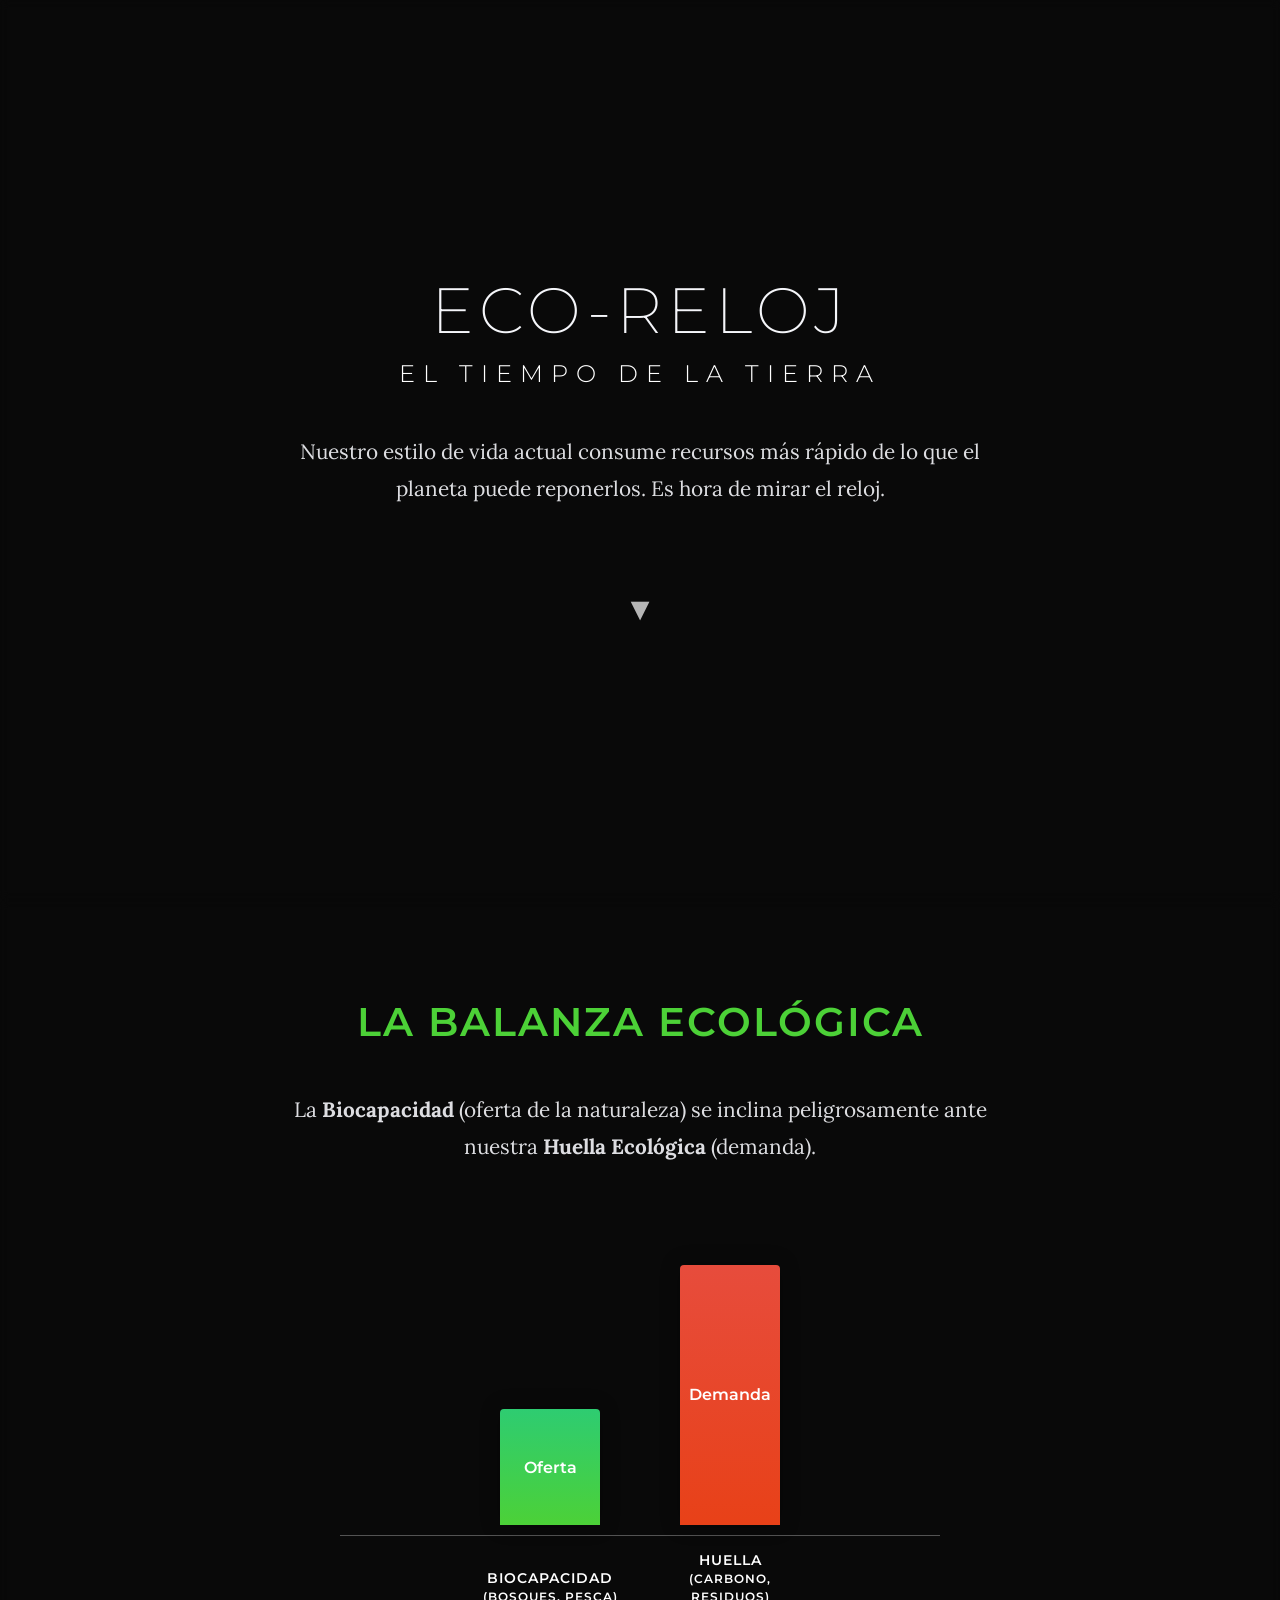
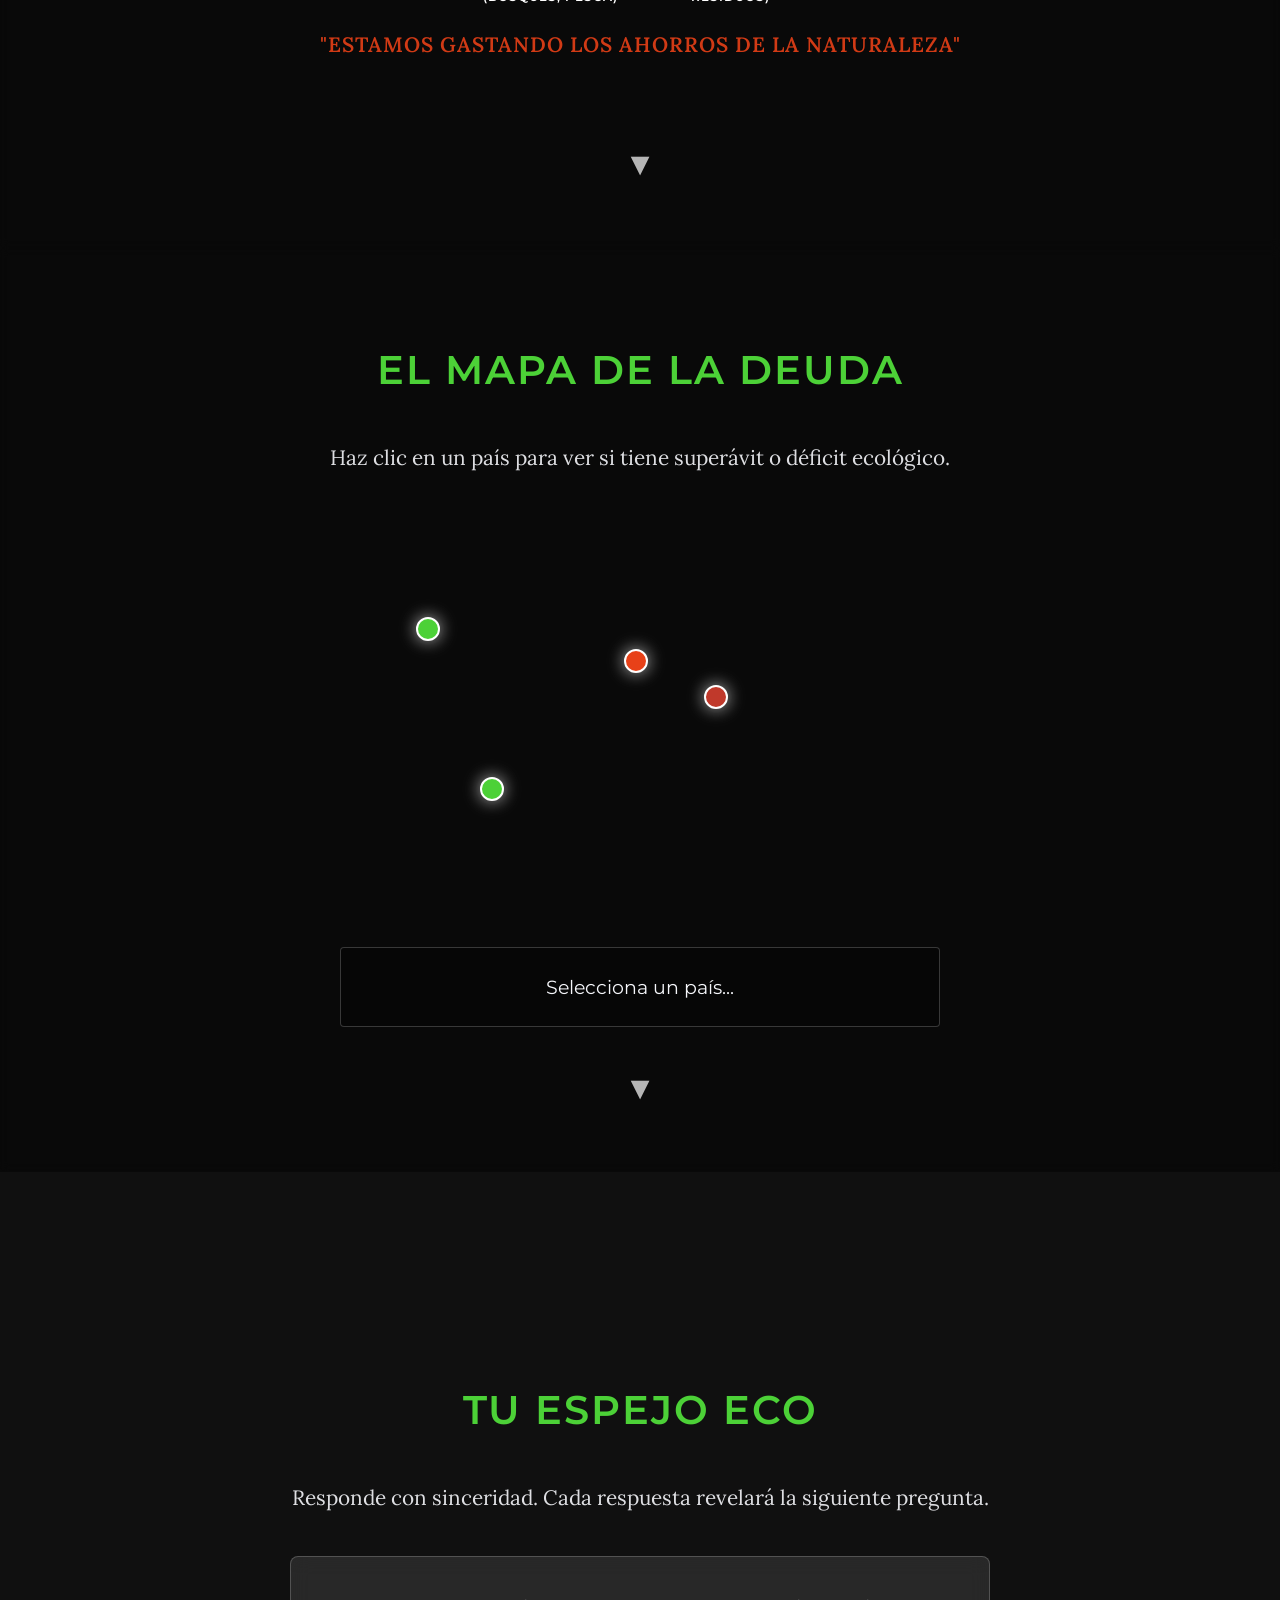
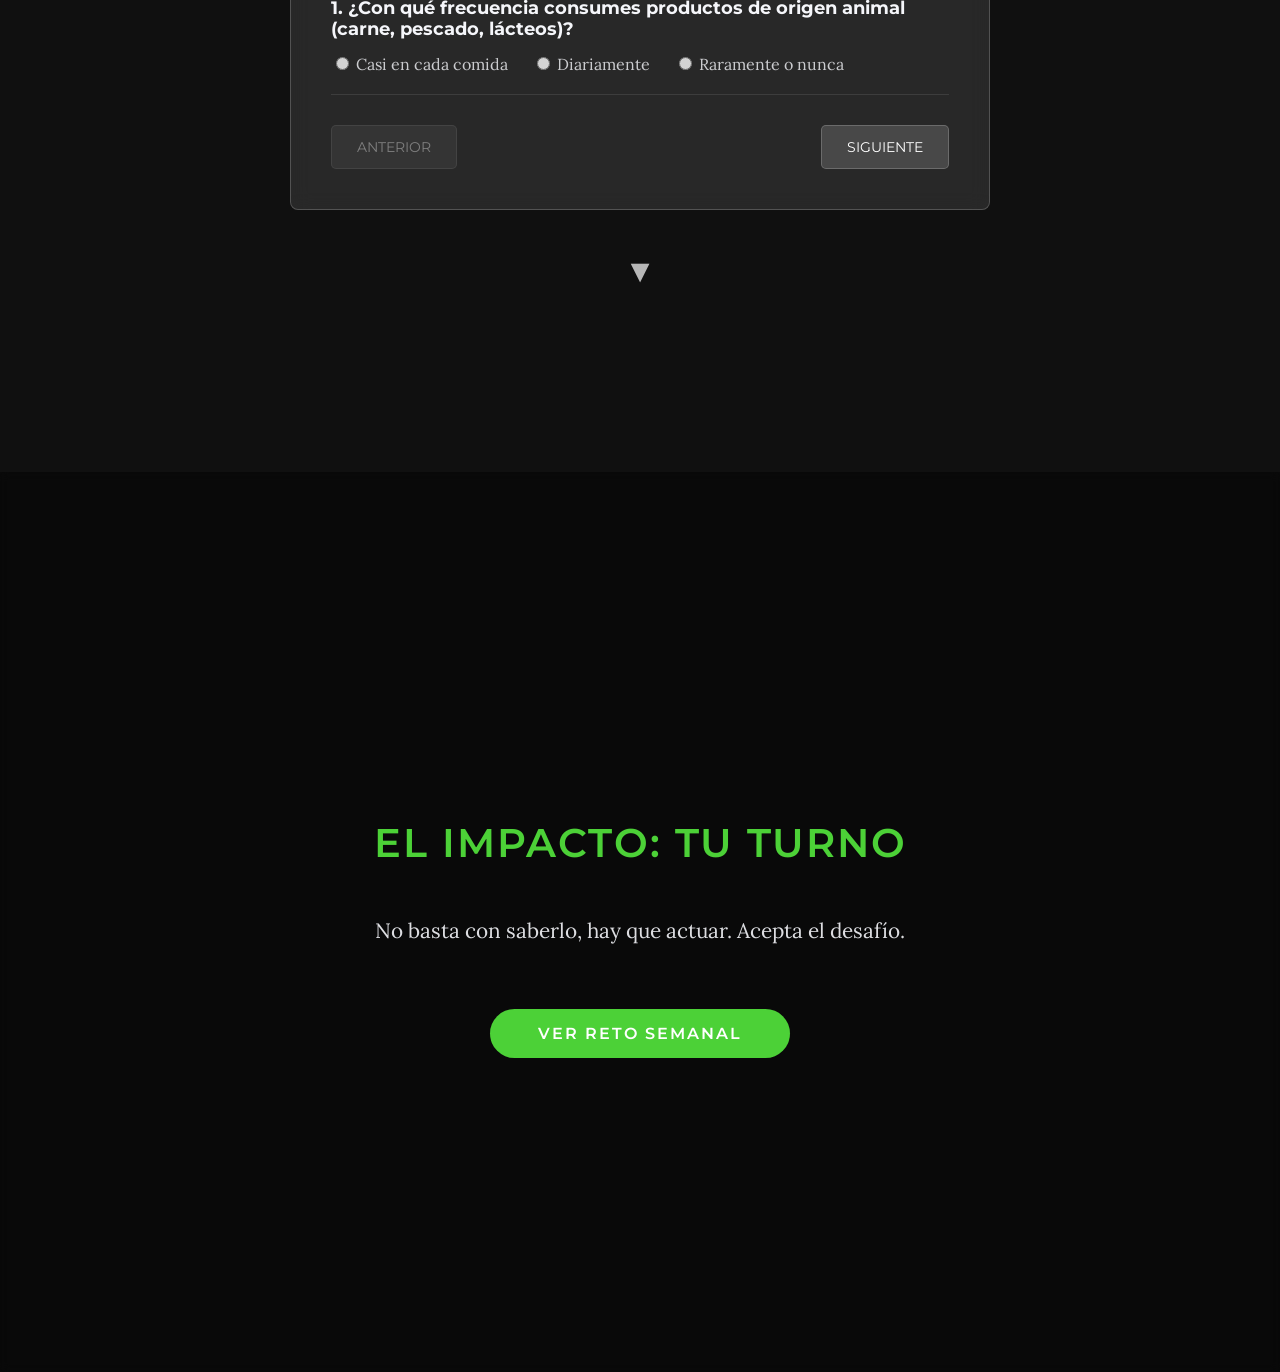
==== commit fd16fc63: "Refactor index.html structure and content" ====
--- a/index.html
+++ b/index.html
@@ -13,111 +13,224 @@
 </head>
 <body>
 
-<!-- ================= SECCIÓN 1 ================= -->
-<section id="inicio">
-    <div class="content-wrapper">
-        <h1>Eco-Reloj</h1>
-        <h2>El Tiempo de la Tierra</h2>
-        <p>Nuestro estilo de vida actual consume recursos más rápido de lo que el planeta puede reponerlos. Es hora de mirar el reloj.</p>
-        <a href="#balanza" class="scroll-down">▼</a>
-    </div>
-</section>
-
-<!-- ================= SECCIÓN 2 ================= -->
-<section id="balanza">
-    <div class="content-wrapper">
-        <h2>La Balanza Ecológica</h2>
-        <p>La <strong>Biocapacidad</strong> se inclina ante nuestra <strong>Huella Ecológica</strong>.</p>
-
-        <div class="grafico-balanza">
-            <div class="barra oferta">
-                Oferta
-                <span class="etiqueta">Biocapacidad</span>
-            </div>
-            <div class="barra demanda">
-                Demanda
-                <span class="etiqueta">Huella</span>
-            </div>
-        </div>
-
-        <a href="#mapa" class="scroll-down">▼</a>
-    </div>
-</section>
-
-<!-- ================= SECCIÓN 3 ================= -->
-<section id="mapa">
-    <div class="content-wrapper">
-        <h2>El Mapa de la Deuda</h2>
-
-        <div class="mapa-container">
-            <div id="pin-canada" class="pin" style="top:25%; left:22%; background-color:var(--primary);"></div>
-            <div id="pin-brasil" class="pin" style="top:65%; left:30%; background-color:var(--primary);"></div>
-            <div id="pin-espana" class="pin" style="top:33%; left:48%; background-color:var(--danger);"></div>
-            <div id="pin-qatar" class="pin" style="top:42%; left:58%; background-color:#c0392b;"></div>
-        </div>
-
-        <div id="info-pais">Pasa el ratón por los puntos del mapa...</div>
-        <a href="#espejo" class="scroll-down">▼</a>
-    </div>
-</section>
-
-<!-- ================= SECCIÓN 4 ================= -->
-<section id="espejo">
-    <div class="content-wrapper">
-        <h2>Tu Espejo Eco</h2>
-
-        <div class="cuestionario">
-
-            <div id="pregunta-1" class="pregunta active">
-                <strong>1. ¿Consumes productos de origen animal?</strong>
-                <label><input type="radio" name="q1" value="1.2"> Siempre</label>
-                <label><input type="radio" name="q1" value="0.7"> Diario</label>
-                <label><input type="radio" name="q1" value="0.2"> Raramente</label>
-            </div>
-
-            <div id="pregunta-2" class="pregunta">
-                <strong>2. Transporte principal</strong>
-                <label><input type="radio" name="q2" value="1.0"> Coche</label>
-                <label><input type="radio" name="q2" value="0.4"> Público</label>
-                <label><input type="radio" name="q2" value="0.1"> Bici/Pie</label>
-            </div>
-
-            <div class="navegacion-cuestionario">
-                <button id="btn-anterior" class="nav-btn">Anterior</button>
-                <button id="btn-siguiente" class="nav-btn">Siguiente</button>
-            </div>
-
-            <div id="calculo-container" style="display:none;">
-                <button id="btn-calcular" class="action-btn">Calcular</button>
-                <div id="resultado-planetas"></div>
-            </div>
-
-        </div>
-
-        <a href="#acciones" class="scroll-down">▼</a>
-    </div>
-</section>
-
-<!-- ================= SECCIÓN 5 ================= -->
-<section id="acciones">
-    <div class="content-wrapper">
-        <h2>El Impacto: Tu Turno</h2>
-
-        <button id="btn-ver-reto" class="action-btn" style="max-width:300px;background-color:var(--primary);color:white;">
-            Ver Reto Semanal
-        </button>
-
-        <div id="lista-retos">
-            <div class="reto-card">
-                <h3>🚗 Operación Coche Compartido</h3>
-                <p>No viajes solo.</p>
-            </div>
-        </div>
-    </div>
-</section>
-
+    <!-- 1. Concepto y Objetivo -->
+    <section id="inicio">
+        <div class="content-wrapper">
+            <h1>Eco-Reloj</h1>
+            <h2>El Tiempo de la Tierra</h2>
+            <p>Nuestro estilo de vida actual consume recursos más rápido de lo que el planeta puede reponerlos. Es hora de mirar el reloj.</p>
+            <a href="#balanza" class="scroll-down">▼</a>
+        </div>
+    </section>
+
+    <!-- 2. La Balanza (Biocapacidad vs Huella) -->
+    <section id="balanza">
+        <div class="content-wrapper">
+            <h2>La Balanza Ecológica</h2>
+            <p>La <strong>Biocapacidad</strong> (oferta de la naturaleza) se inclina peligrosamente ante nuestra <strong>Huella Ecológica</strong> (demanda).</p>
+            
+            <div class="grafico-balanza">
+                <div class="barra oferta">
+                    Oferta
+                    <span class="etiqueta">Biocapacidad<br><small>(Bosques, Pesca)</small></span>
+                </div>
+                <div class="barra demanda">
+                    Demanda
+                    <span class="etiqueta">Huella<br><small>(Carbono, Residuos)</small></span>
+                </div>
+            </div>
+            <p style="margin-top: 60px; font-weight: 600; color: var(--danger); letter-spacing: 1px;">"ESTAMOS GASTANDO LOS AHORROS DE LA NATURALEZA"</p>
+            <a href="#mapa" class="scroll-down">▼</a>
+        </div>
+    </section>
+
+    <!-- 3. El Mapa de la Deuda -->
+    <section id="mapa">
+        <div class="content-wrapper">
+            <h2>El Mapa de la Deuda</h2>
+            <p>Haz clic en un país para ver si tiene superávit o déficit ecológico.</p>
+            
+            <div class="mapa-container">
+                <!-- Coordenadas aproximadas en % para el mapa SVG -->
+                <div id="pin-canada" class="pin" style="top: 25%; left: 22%; background-color: var(--primary);"></div>
+                <div id="pin-brasil" class="pin" style="top: 65%; left: 30%; background-color: var(--primary);"></div>
+                <div id="pin-espana" class="pin" style="top: 33%; left: 48%; background-color: var(--danger);"></div>
+                <div id="pin-qatar" class="pin" style="top: 42%; left: 58%; background-color: #c0392b;"></div>
+            </div>
+
+            <div id="info-pais">Selecciona un país...</div>
+            <a href="#espejo" class="scroll-down">▼</a>
+        </div>
+    </section>
+
+    <!-- 4. Tu Espejo Eco (Simulador) -->
+    <section id="espejo">
+        <div class="content-wrapper">
+            <h2>Tu Espejo Eco</h2>
+            <p>Responde con sinceridad. Cada respuesta revelará la siguiente pregunta.</p>
+            
+            <div class="cuestionario">
+                <!-- Pregunta 1 -->
+                <div id="pregunta-1" class="pregunta active">
+                    <strong>1. ¿Con qué frecuencia consumes productos de origen animal (carne, pescado, lácteos)?</strong>
+                    <label><input type="radio" name="q1" value="1.2"> Casi en cada comida</label>
+                    <label><input type="radio" name="q1" value="0.7"> Diariamente</label>
+                    <label><input type="radio" name="q1" value="0.2"> Raramente o nunca</label>
+                </div>
+
+                <!-- Pregunta 2 -->
+                <div id="pregunta-2" class="pregunta">
+                    <strong>2. ¿Cuál es tu principal medio de transporte diario?</strong>
+                    <label><input type="radio" name="q2" value="1.0"> Coche (gasolina/diésel) solo</label>
+                    <label><input type="radio" name="q2" value="0.4"> Transporte público o coche compartido</label>
+                    <label><input type="radio" name="q2" value="0.1"> Bici, a pie o coche eléctrico</label>
+                </div>
+
+                <!-- Pregunta 3 -->
+                <div id="pregunta-3" class="pregunta">
+                    <strong>3. ¿Cómo es el consumo energético de tu hogar?</strong>
+                    <label><input type="radio" name="q3" value="0.8"> No presto atención, uso energía convencional</label>
+                    <label><input type="radio" name="q3" value="0.4"> Uso bombillas LED y apago luces</label>
+                    <label><input type="radio" name="q3" value="0.1"> Tengo electrodomésticos A+++ y/o energía renovable</label>
+                </div>
+
+                <!-- Pregunta 4 -->
+                <div id="pregunta-4" class="pregunta">
+                    <strong>4. Al comprar alimentos, ¿priorizas productos locales y de temporada?</strong>
+                    <label><input type="radio" name="q4" value="0.6"> No, compro lo que me apetece</label>
+                    <label><input type="radio" name="q4" value="0.3"> A veces, si es fácil encontrarlos</label>
+                    <label><input type="radio" name="q4" value="0.1"> Sí, busco activamente productos de cercanía</label>
+                </div>
+
+                <!-- Pregunta 5 -->
+                <div id="pregunta-5" class="pregunta">
+                    <strong>5. ¿Cómo gestionas tus residuos domésticos?</strong>
+                    <label><input type="radio" name="q5" value="0.5"> No separo los residuos</label>
+                    <label><input type="radio" name="q5" value="0.2"> Separo lo básico (plástico, papel, vidrio)</label>
+                    <label><input type="radio" name="q5" value="0.0"> Separo, composteo y reduzco al máximo</label>
+                </div>
+
+                <!-- Pregunta 6 -->
+                <div id="pregunta-6" class="pregunta">
+                    <strong>6. ¿Con qué frecuencia viajas en avión al año?</strong>
+                    <label><input type="radio" name="q6" value="1.5"> Varios viajes largos (intercontinentales)</label>
+                    <label><input type="radio" name="q6" value="0.8"> Varios viajes cortos (nacionales/europeos)</label>
+                    <label><input type="radio" name="q6" value="0.1"> No suelo viajar en avión</label>
+                </div>
+
+                <!-- Pregunta 7 -->
+                <div id="pregunta-7" class="pregunta">
+                    <strong>7. ¿Con qué frecuencia compras artículos nuevos (ropa, electrónica, etc.)?</strong>
+                    <label><input type="radio" name="q7" value="0.7"> Constantemente, me gusta estar a la última</label>
+                    <label><input type="radio" name="q7" value="0.3"> Solo cuando algo se rompe o es necesario</label>
+                    <label><input type="radio" name="q7" value="0.1"> Raramente, priorizo reparar o comprar de segunda mano</label>
+                </div>
+
+                <!-- Pregunta 8 -->
+                <div id="pregunta-8" class="pregunta">
+                    <strong>8. ¿En qué tipo de vivienda vives?</strong>
+                    <label><input type="radio" name="q8" value="0.8"> Casa grande unifamiliar</label>
+                    <label><input type="radio" name="q8" value="0.4"> Casa adosada o piso grande (>100m²)</label>
+                    <label><input type="radio" name="q8" value="0.2"> Piso pequeño o apartamento (<100m²)</label>
+                </div>
+
+                <!-- Pregunta 9 -->
+                <div id="pregunta-9" class="pregunta">
+                    <strong>9. ¿Cuánta atención prestas a tu consumo de agua?</strong>
+                    <label><input type="radio" name="q9" value="0.4"> No me fijo mucho, dejo el grifo correr</label>
+                    <label><input type="radio" name="q9" value="0.2"> Intento cerrar el grifo y hacer duchas cortas</label>
+                    <label><input type="radio" name="q9" value="0.1"> Reutilizo agua y tengo sistemas de ahorro</label>
+                </div>
+
+                <!-- Pregunta 10 -->
+                <div id="pregunta-10" class="pregunta">
+                    <strong>10. ¿Qué porcentaje de la comida que compras crees que acabas tirando?</strong>
+                    <label><input type="radio" name="q10" value="0.6"> Bastante, más del 20%</label>
+                    <label><input type="radio" name="q10" value="0.3"> Algo, a veces se me estropean cosas (5-20%)</label>
+                    <label><input type="radio" name="q10" value="0.1"> Muy poco o nada, planifico bien mis compras (<5%)</label>
+                </div>
+
+                <!-- Pregunta 11 -->
+                <div id="pregunta-11" class="pregunta">
+                    <strong>11. ¿Cuál es el tamaño de tu hogar (cuántas personas viven contigo)?</strong>
+                    <label><input type="radio" name="q11" value="0.2"> Vivo con 3 o más personas (recursos compartidos)</label>
+                    <label><input type="radio" name="q11" value="0.4"> Vivo con 1 o 2 personas</label>
+                    <label><input type="radio" name="q11" value="0.7"> Vivo solo/a</label>
+                </div>
+
+                <!-- Pregunta 12 -->
+                <div id="pregunta-12" class="pregunta">
+                    <strong>12. ¿Con qué frecuencia consumes alimentos procesados y envasados?</strong>
+                    <label><input type="radio" name="q12" value="0.5"> A diario, son la base de mi dieta</label>
+                    <label><input type="radio" name="q12" value="0.2"> Varias veces por semana</label>
+                    <label><input type="radio" name="q12" value="0.1"> Raramente, cocino con ingredientes frescos</label>
+                </div>
+
+                <!-- Pregunta 13 -->
+                <div id="pregunta-13" class="pregunta">
+                    <strong>13. Si tienes vehículo, ¿qué tipo de combustible usa?</strong>
+                    <label><input type="radio" name="q13" value="0.8"> Diésel o gasolina antiguo</label>
+                    <label><input type="radio" name="q13" value="0.3"> Híbrido o gasolina moderno y eficiente</label>
+                    <label><input type="radio" name="q13" value="0.0"> Eléctrico o no tengo vehículo</label>
+                </div>
+
+                <!-- Pregunta 14 -->
+                <div id="pregunta-14" class="pregunta">
+                    <strong>14. ¿Cómo climatizas tu hogar principalmente?</strong>
+                    <label><input type="radio" name="q14" value="0.7"> Calefacción/aire acondicionado sin control</label>
+                    <label><input type="radio" name="q14" value="0.4"> Uso la climatización con termostato de forma moderada</label>
+                    <label><input type="radio" name="q14" value="0.1"> Buen aislamiento, uso mínimo de climatización</label>
+                </div>
+
+                <!-- Pregunta 15 -->
+                <div id="pregunta-15" class="pregunta">
+                    <strong>15. ¿Tu banco o tus ahorros invierten en energías renovables?</strong>
+                    <label><input type="radio" name="q15" value="0.3"> No lo sé o sé que no</label>
+                    <label><input type="radio" name="q15" value="0.1"> Intento que mi dinero apoye proyectos sostenibles</label>
+                    <label><input type="radio" name="q15" value="0.0"> Sí, invierto activamente en banca ética o proyectos verdes</label>
+                </div>
+
+                <div class="navegacion-cuestionario">
+                    <button id="btn-anterior" class="nav-btn">Anterior</button>
+                    <button id="btn-siguiente" class="nav-btn">Siguiente</button>
+                </div>
+
+                <div id="calculo-container" style="display: none; opacity: 0; transition: opacity 0.8s ease-in;">
+                    <button id="btn-calcular" class="action-btn">Calcular mis planetas</button>
+                    <div id="resultado-planetas"></div>
+                </div>
+            </div>
+            <a href="#acciones" class="scroll-down">▼</a>
+        </div>
+    </section>
+
+    <!-- 5. Acciones Concretas -->
+    <section id="acciones">
+        <div class="content-wrapper">
+            <h2>El Impacto: Tu Turno</h2>
+            <p>No basta con saberlo, hay que actuar. Acepta el desafío.</p>
+            
+            <button id="btn-ver-reto" class="action-btn" style="max-width: 300px; background-color: var(--primary); color: white;">Ver Reto Semanal</button>
+
+            <div id="lista-retos">
+                <div class="reto-card">
+                    <h3>🚗 Operación Coche Compartido</h3>
+                    <p>No viajes solo. Evita "pagar" el coste de 4 asientos usando solo uno.</p>
+                </div>
+                <div class="reto-card">
+                    <h3>🥦 Lunes sin Carne</h3>
+                    <p>Reduce el impacto del sector alimentario eliminando la carne un día a la semana.</p>
+                </div>
+                <div class="reto-card">
+                    <h3>♻️ Estación de Reciclaje</h3>
+                    <p>Instala tres cubos en casa hoy mismo para reducir tu huella de residuos.</p>
+                </div>
+            </div>
+        </div>
+    </section>
 <!-- JS -->
 <script src="index.js"></script>
 
 </body>
-</html>+
+</html>
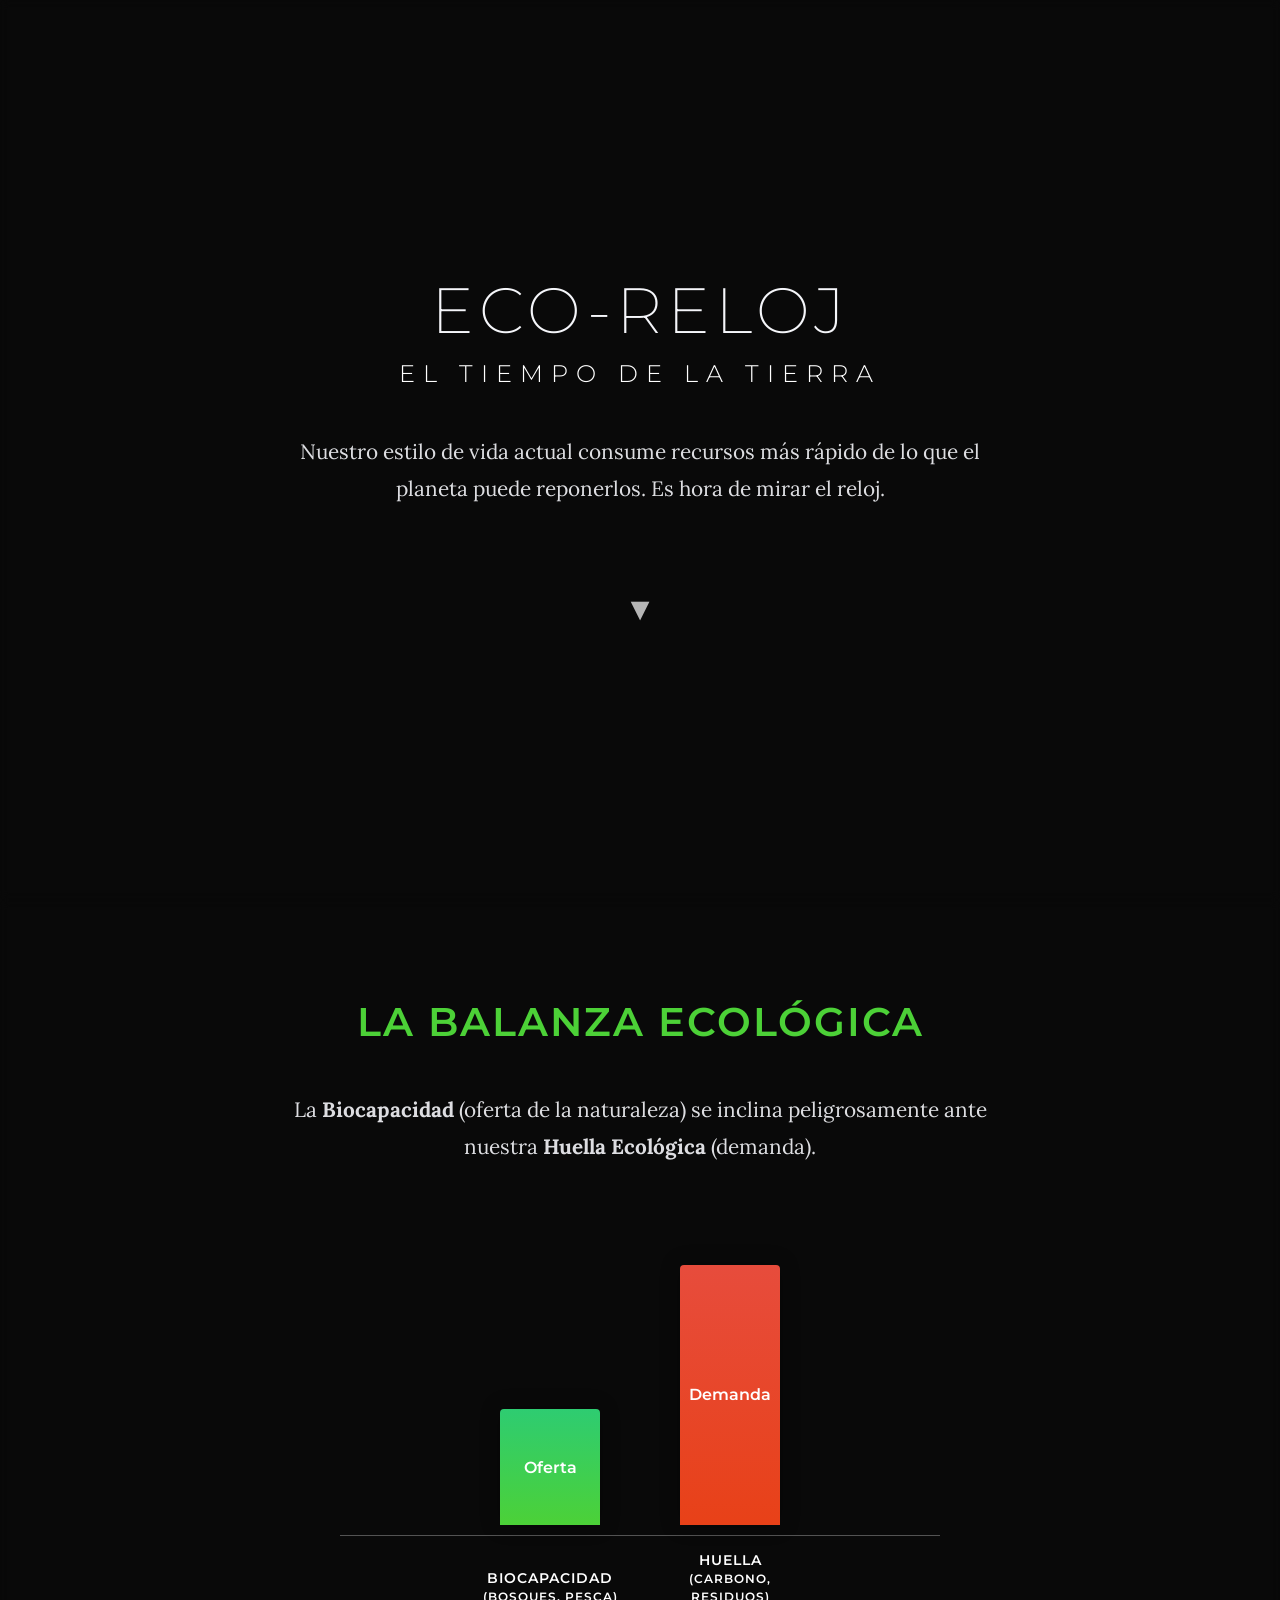
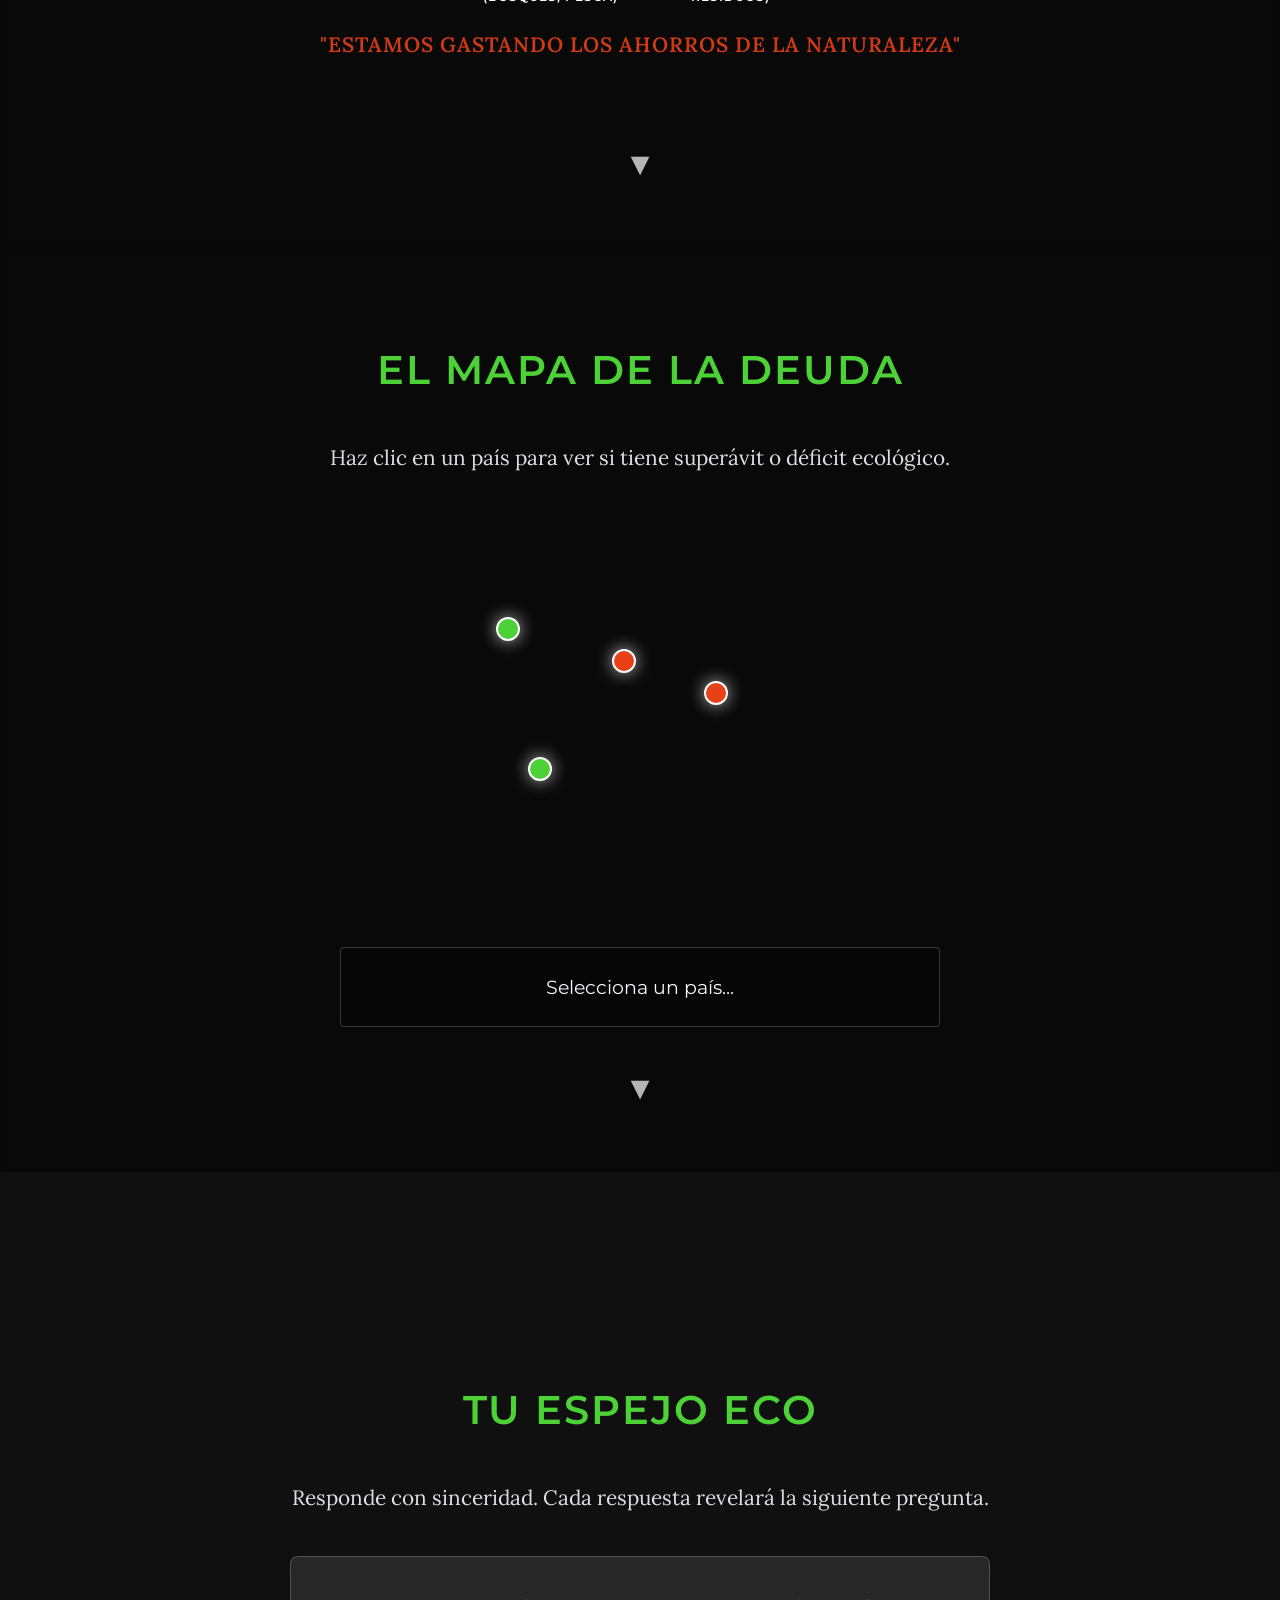
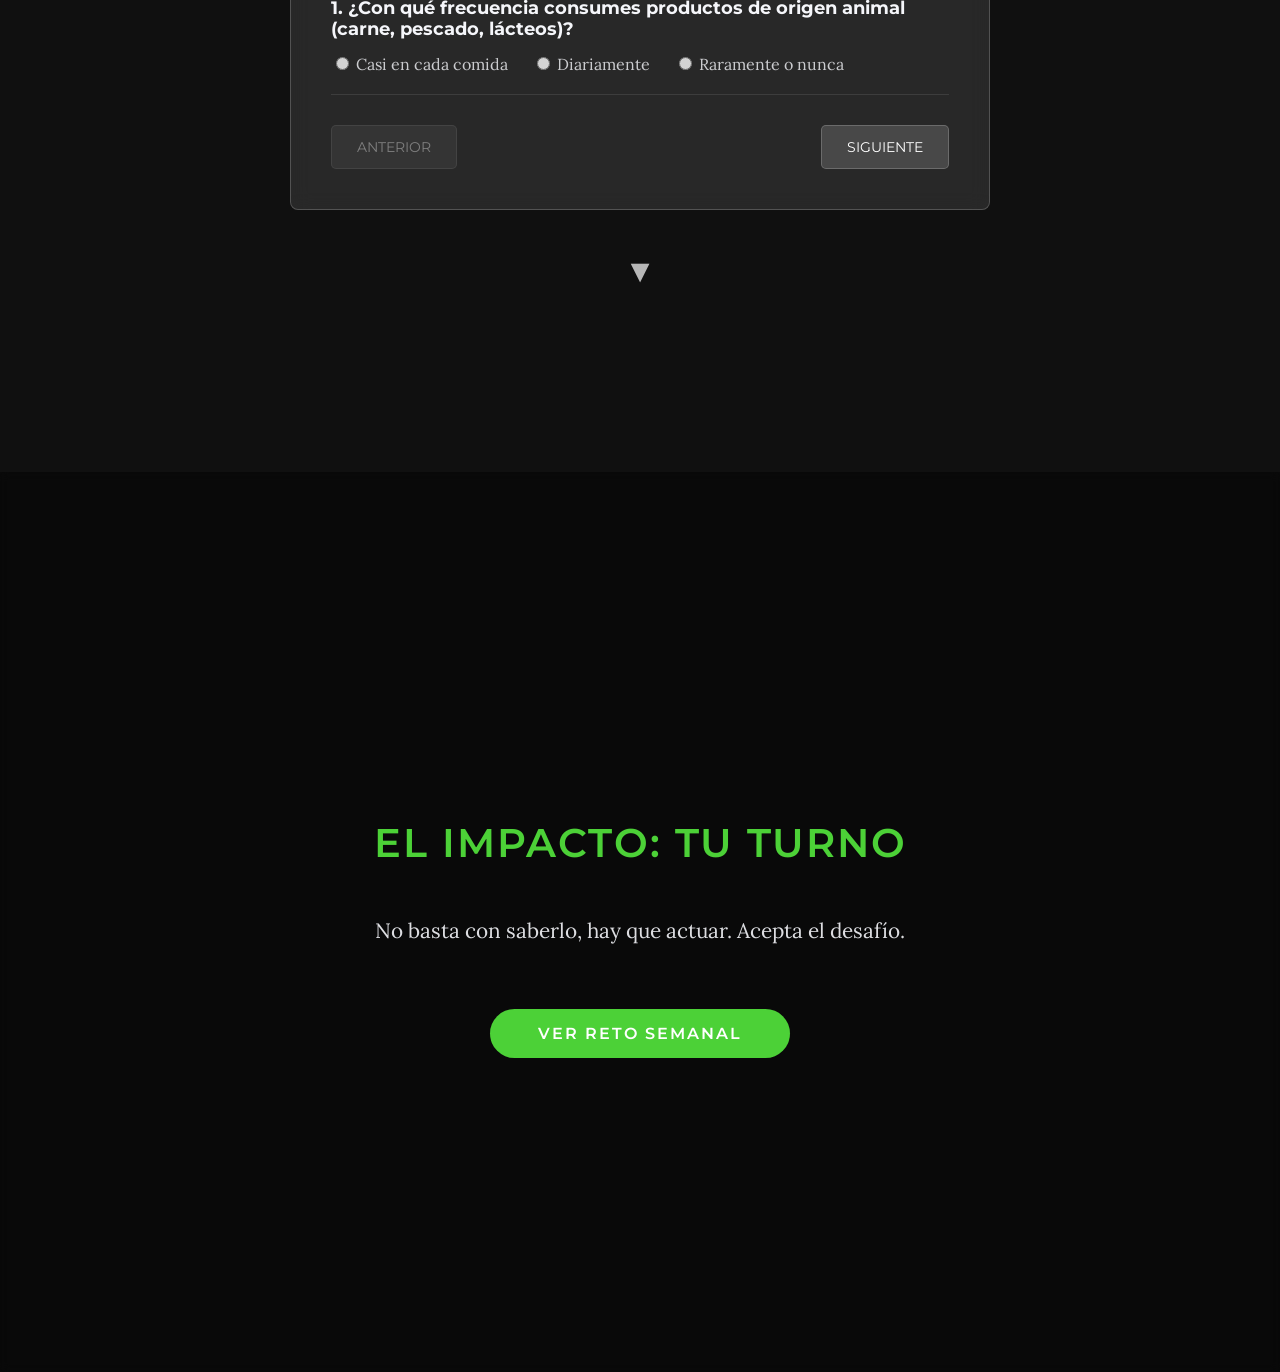
==== commit d82f4b7c: "Reajuste de html" ====
--- a/index.html
+++ b/index.html
@@ -52,12 +52,12 @@
             
             <div class="mapa-container">
                 <!-- Coordenadas aproximadas en % para el mapa SVG -->
-                <div id="pin-canada" class="pin" style="top: 25%; left: 22%; background-color: var(--primary);"></div>
-                <div id="pin-brasil" class="pin" style="top: 65%; left: 30%; background-color: var(--primary);"></div>
-                <div id="pin-espana" class="pin" style="top: 33%; left: 48%; background-color: var(--danger);"></div>
-                <div id="pin-qatar" class="pin" style="top: 42%; left: 58%; background-color: #c0392b;"></div>
-            </div>
-
+                <div id="pin-canada" class="pin" style="top: 25%; left: 32%; background-color: var(--primary);"></div>
+                <div id="pin-brasil" class="pin" style="top: 60%; left: 36%; background-color: var(--primary);"></div>
+                <div id="pin-espana" class="pin" style="top: 33%; left: 46.5%; background-color: var(--danger);"></div>
+                <div id="pin-qatar" class="pin" style="top: 41%; left: 58%; background-color: var(--danger);"></div>
+            </div>
+            
             <div id="info-pais">Selecciona un país...</div>
             <a href="#espejo" class="scroll-down">▼</a>
         </div>
@@ -73,113 +73,113 @@
                 <!-- Pregunta 1 -->
                 <div id="pregunta-1" class="pregunta active">
                     <strong>1. ¿Con qué frecuencia consumes productos de origen animal (carne, pescado, lácteos)?</strong>
-                    <label><input type="radio" name="q1" value="1.2"> Casi en cada comida</label>
-                    <label><input type="radio" name="q1" value="0.7"> Diariamente</label>
-                    <label><input type="radio" name="q1" value="0.2"> Raramente o nunca</label>
+                    <label><input type="radio" name="q1" value="0.3"> Casi en cada comida</label>
+                    <label><input type="radio" name="q1" value="0.2"> Diariamente</label>
+                    <label><input type="radio" name="q1" value="0.1"> Raramente o nunca</label>
                 </div>
 
                 <!-- Pregunta 2 -->
                 <div id="pregunta-2" class="pregunta">
                     <strong>2. ¿Cuál es tu principal medio de transporte diario?</strong>
-                    <label><input type="radio" name="q2" value="1.0"> Coche (gasolina/diésel) solo</label>
-                    <label><input type="radio" name="q2" value="0.4"> Transporte público o coche compartido</label>
-                    <label><input type="radio" name="q2" value="0.1"> Bici, a pie o coche eléctrico</label>
+                    <label><input type="radio" name="q2" value="0.3"> Coche (gasolina/diésel) solo</label><br>
+                    <label><input type="radio" name="q2" value="0.1"> Transporte público o coche compartido</label><br>
+                    <label><input type="radio" name="q2" value="-0.1"> Bici, a pie o coche eléctrico</label><br>
                 </div>
 
                 <!-- Pregunta 3 -->
                 <div id="pregunta-3" class="pregunta">
                     <strong>3. ¿Cómo es el consumo energético de tu hogar?</strong>
-                    <label><input type="radio" name="q3" value="0.8"> No presto atención, uso energía convencional</label>
-                    <label><input type="radio" name="q3" value="0.4"> Uso bombillas LED y apago luces</label>
-                    <label><input type="radio" name="q3" value="0.1"> Tengo electrodomésticos A+++ y/o energía renovable</label>
+                    <label><input type="radio" name="q3" value="0.3"> No presto atención, uso energía convencional</label>
+                    <label><input type="radio" name="q3" value="0.1"> Uso bombillas LED y apago luces</label>
+                    <label><input type="radio" name="q3" value="-0.1"> Tengo electrodomésticos A+++ y/o energía renovable</label>
                 </div>
 
                 <!-- Pregunta 4 -->
                 <div id="pregunta-4" class="pregunta">
                     <strong>4. Al comprar alimentos, ¿priorizas productos locales y de temporada?</strong>
-                    <label><input type="radio" name="q4" value="0.6"> No, compro lo que me apetece</label>
-                    <label><input type="radio" name="q4" value="0.3"> A veces, si es fácil encontrarlos</label>
-                    <label><input type="radio" name="q4" value="0.1"> Sí, busco activamente productos de cercanía</label>
+                    <label><input type="radio" name="q4" value="0.3"> No, compro lo que me apetece</label><br>
+                    <label><input type="radio" name="q4" value="0.1"> A veces, si es fácil encontrarlos</label><br>
+                    <label><input type="radio" name="q4" value="0.0"> Sí, busco activamente productos de cercanía</label><br>
                 </div>
 
                 <!-- Pregunta 5 -->
                 <div id="pregunta-5" class="pregunta">
                     <strong>5. ¿Cómo gestionas tus residuos domésticos?</strong>
-                    <label><input type="radio" name="q5" value="0.5"> No separo los residuos</label>
-                    <label><input type="radio" name="q5" value="0.2"> Separo lo básico (plástico, papel, vidrio)</label>
-                    <label><input type="radio" name="q5" value="0.0"> Separo, composteo y reduzco al máximo</label>
+                    <label><input type="radio" name="q5" value="0.3"> No separo los residuos</label><br>
+                    <label><input type="radio" name="q5" value="0.1"> Separo lo básico (plástico, papel, vidrio)</label><br>
+                    <label><input type="radio" name="q5" value="-0.2"> Separo, composteo y reduzco al máximo</label><br>
                 </div>
 
                 <!-- Pregunta 6 -->
                 <div id="pregunta-6" class="pregunta">
                     <strong>6. ¿Con qué frecuencia viajas en avión al año?</strong>
-                    <label><input type="radio" name="q6" value="1.5"> Varios viajes largos (intercontinentales)</label>
-                    <label><input type="radio" name="q6" value="0.8"> Varios viajes cortos (nacionales/europeos)</label>
-                    <label><input type="radio" name="q6" value="0.1"> No suelo viajar en avión</label>
+                    <label><input type="radio" name="q6" value="0.3"> Varios viajes largos (intercontinentales)</label><br>
+                    <label><input type="radio" name="q6" value="0.2"> Varios viajes cortos (nacionales/europeos)</label><br>
+                    <label><input type="radio" name="q6" value="0.0"> No suelo viajar en avión</label><br>
                 </div>
 
                 <!-- Pregunta 7 -->
                 <div id="pregunta-7" class="pregunta">
                     <strong>7. ¿Con qué frecuencia compras artículos nuevos (ropa, electrónica, etc.)?</strong>
-                    <label><input type="radio" name="q7" value="0.7"> Constantemente, me gusta estar a la última</label>
-                    <label><input type="radio" name="q7" value="0.3"> Solo cuando algo se rompe o es necesario</label>
-                    <label><input type="radio" name="q7" value="0.1"> Raramente, priorizo reparar o comprar de segunda mano</label>
+                    <label><input type="radio" name="q7" value="0.3"> Constantemente, me gusta estar a la última</label>
+                    <label><input type="radio" name="q7" value="0.1"> Solo cuando algo se rompe o es necesario</label>
+                    <label><input type="radio" name="q7" value="-0.1"> Raramente, priorizo reparar o comprar de segunda mano</label>
                 </div>
 
                 <!-- Pregunta 8 -->
                 <div id="pregunta-8" class="pregunta">
                     <strong>8. ¿En qué tipo de vivienda vives?</strong>
-                    <label><input type="radio" name="q8" value="0.8"> Casa grande unifamiliar</label>
-                    <label><input type="radio" name="q8" value="0.4"> Casa adosada o piso grande (>100m²)</label>
-                    <label><input type="radio" name="q8" value="0.2"> Piso pequeño o apartamento (<100m²)</label>
+                    <label><input type="radio" name="q8" value="0.3"> Casa grande unifamiliar</label><br>
+                    <label><input type="radio" name="q8" value="0.1"> Casa adosada o piso grande (>100m²)</label><br>
+                    <label><input type="radio" name="q8" value="0.1"> Piso pequeño o apartamento (<100m²)</label><br>
                 </div>
 
                 <!-- Pregunta 9 -->
                 <div id="pregunta-9" class="pregunta">
                     <strong>9. ¿Cuánta atención prestas a tu consumo de agua?</strong>
-                    <label><input type="radio" name="q9" value="0.4"> No me fijo mucho, dejo el grifo correr</label>
-                    <label><input type="radio" name="q9" value="0.2"> Intento cerrar el grifo y hacer duchas cortas</label>
-                    <label><input type="radio" name="q9" value="0.1"> Reutilizo agua y tengo sistemas de ahorro</label>
+                    <label><input type="radio" name="q9" value="0.3"> No me fijo mucho, dejo el grifo correr</label>
+                    <label><input type="radio" name="q9" value="0.1"> Intento cerrar el grifo y hacer duchas cortas</label>
+                    <label><input type="radio" name="q9" value="-0.1"> Reutilizo agua y tengo sistemas de ahorro</label>
                 </div>
 
                 <!-- Pregunta 10 -->
                 <div id="pregunta-10" class="pregunta">
                     <strong>10. ¿Qué porcentaje de la comida que compras crees que acabas tirando?</strong>
-                    <label><input type="radio" name="q10" value="0.6"> Bastante, más del 20%</label>
-                    <label><input type="radio" name="q10" value="0.3"> Algo, a veces se me estropean cosas (5-20%)</label>
-                    <label><input type="radio" name="q10" value="0.1"> Muy poco o nada, planifico bien mis compras (<5%)</label>
+                    <label><input type="radio" name="q10" value="0.3"> Bastante, más del 20%</label><br>
+                    <label><input type="radio" name="q10" value="0.1"> Algo, a veces se me estropean cosas (5-20%)</label><br>
+                    <label><input type="radio" name="q10" value="-0.1"> Muy poco o nada, planifico bien mis compras (<5%)</label><br>
                 </div>
 
                 <!-- Pregunta 11 -->
                 <div id="pregunta-11" class="pregunta">
                     <strong>11. ¿Cuál es el tamaño de tu hogar (cuántas personas viven contigo)?</strong>
-                    <label><input type="radio" name="q11" value="0.2"> Vivo con 3 o más personas (recursos compartidos)</label>
-                    <label><input type="radio" name="q11" value="0.4"> Vivo con 1 o 2 personas</label>
-                    <label><input type="radio" name="q11" value="0.7"> Vivo solo/a</label>
+                    <label><input type="radio" name="q11" value="0.0"> Vivo con 3 o más personas (recursos compartidos)</label><br>
+                    <label><input type="radio" name="q11" value="0.1"> Vivo con 1 o 2 personas</label><br>
+                    <label><input type="radio" name="q11" value="0.3"> Vivo solo/a</label><br>
                 </div>
 
                 <!-- Pregunta 12 -->
                 <div id="pregunta-12" class="pregunta">
                     <strong>12. ¿Con qué frecuencia consumes alimentos procesados y envasados?</strong>
-                    <label><input type="radio" name="q12" value="0.5"> A diario, son la base de mi dieta</label>
-                    <label><input type="radio" name="q12" value="0.2"> Varias veces por semana</label>
-                    <label><input type="radio" name="q12" value="0.1"> Raramente, cocino con ingredientes frescos</label>
+                    <label><input type="radio" name="q12" value="0.3"> A diario, son la base de mi dieta</label><br>
+                    <label><input type="radio" name="q12" value="0.2"> Varias veces por semana</label><br>
+                    <label><input type="radio" name="q12" value="0.0"> Raramente, cocino con ingredientes frescos</label><br>
                 </div>
 
                 <!-- Pregunta 13 -->
                 <div id="pregunta-13" class="pregunta">
                     <strong>13. Si tienes vehículo, ¿qué tipo de combustible usa?</strong>
-                    <label><input type="radio" name="q13" value="0.8"> Diésel o gasolina antiguo</label>
-                    <label><input type="radio" name="q13" value="0.3"> Híbrido o gasolina moderno y eficiente</label>
-                    <label><input type="radio" name="q13" value="0.0"> Eléctrico o no tengo vehículo</label>
+                    <label><input type="radio" name="q13" value="0.3"> Diésel o gasolina antiguo</label><br>
+                    <label><input type="radio" name="q13" value="0.1"> Híbrido o gasolina moderno y eficiente</label><br>
+                    <label><input type="radio" name="q13" value="-0.2"> Eléctrico o no tengo vehículo</label><br>
                 </div>
 
                 <!-- Pregunta 14 -->
                 <div id="pregunta-14" class="pregunta">
                     <strong>14. ¿Cómo climatizas tu hogar principalmente?</strong>
-                    <label><input type="radio" name="q14" value="0.7"> Calefacción/aire acondicionado sin control</label>
-                    <label><input type="radio" name="q14" value="0.4"> Uso la climatización con termostato de forma moderada</label>
-                    <label><input type="radio" name="q14" value="0.1"> Buen aislamiento, uso mínimo de climatización</label>
+                    <label><input type="radio" name="q14" value="0.3"> Calefacción/aire acondicionado sin control</label>
+                    <label><input type="radio" name="q14" value="0.1"> Uso la climatización con termostato de forma moderada</label>
+                    <label><input type="radio" name="q14" value="-0.1"> Buen aislamiento, uso mínimo de climatización</label>
                 </div>
 
                 <!-- Pregunta 15 -->
@@ -187,7 +187,7 @@
                     <strong>15. ¿Tu banco o tus ahorros invierten en energías renovables?</strong>
                     <label><input type="radio" name="q15" value="0.3"> No lo sé o sé que no</label>
                     <label><input type="radio" name="q15" value="0.1"> Intento que mi dinero apoye proyectos sostenibles</label>
-                    <label><input type="radio" name="q15" value="0.0"> Sí, invierto activamente en banca ética o proyectos verdes</label>
+                    <label><input type="radio" name="q15" value="-0.2"> Sí, invierto activamente en banca ética o proyectos verdes</label>
                 </div>
 
                 <div class="navegacion-cuestionario">
@@ -234,3 +234,4 @@
 </body>
 
 </html>
+
--- a/index.css
+++ b/index.css
@@ -1,7 +1,7 @@
 :root {
-            --primary: #4cd137; /* Verde vibrante pero elegante */
-            --danger: #e84118;  /* Rojo quemado */
-            --text: #f5f6fa;    /* Blanco suave */
+            --primary: #4cd137;
+            --danger: #e84118;
+            --text: #f5f6fa;
             --glass: rgba(255, 255, 255, 0.1);
             --glass-border: rgba(255, 255, 255, 0.2);
         }
@@ -40,8 +40,8 @@
             content: '';
             position: absolute;
             top: 0; left: 0; right: 0; bottom: 0;
-            background: rgba(0, 0, 0, 0.65); /* Oscurecer */
-            backdrop-filter: blur(4px);      /* Difuminar */
+            background: rgba(0, 0, 0, 0.65);
+            backdrop-filter: blur(4px);
             z-index: 1;
         }
 
@@ -145,7 +145,7 @@
         
         .etiqueta { 
             position: absolute; 
-            bottom: -80px; /* Bajamos la etiqueta */
+            bottom: -80px; 
             color: white; 
             width: 150px; 
             font-size: 0.9rem;
@@ -172,9 +172,9 @@
             filter: drop-shadow(0 0 10px rgba(255,255,255,0.2));
         }
 
-        /* Hacemos el fondo del espejo un poco más claro para que se vea la imagen */
+        
         #espejo::before {
-            background: rgba(0, 0, 0, 0.35); /* Aclarado para mejorar visibilidad del fondo */
+            background: rgba(0, 0, 0, 0.35);
             backdrop-filter: blur(2px);
         }
 
@@ -334,4 +334,4 @@
             0% { transform: translateY(0); }
             50% { transform: translateY(10px); }
             100% { transform: translateY(0); }
-        }+        }
